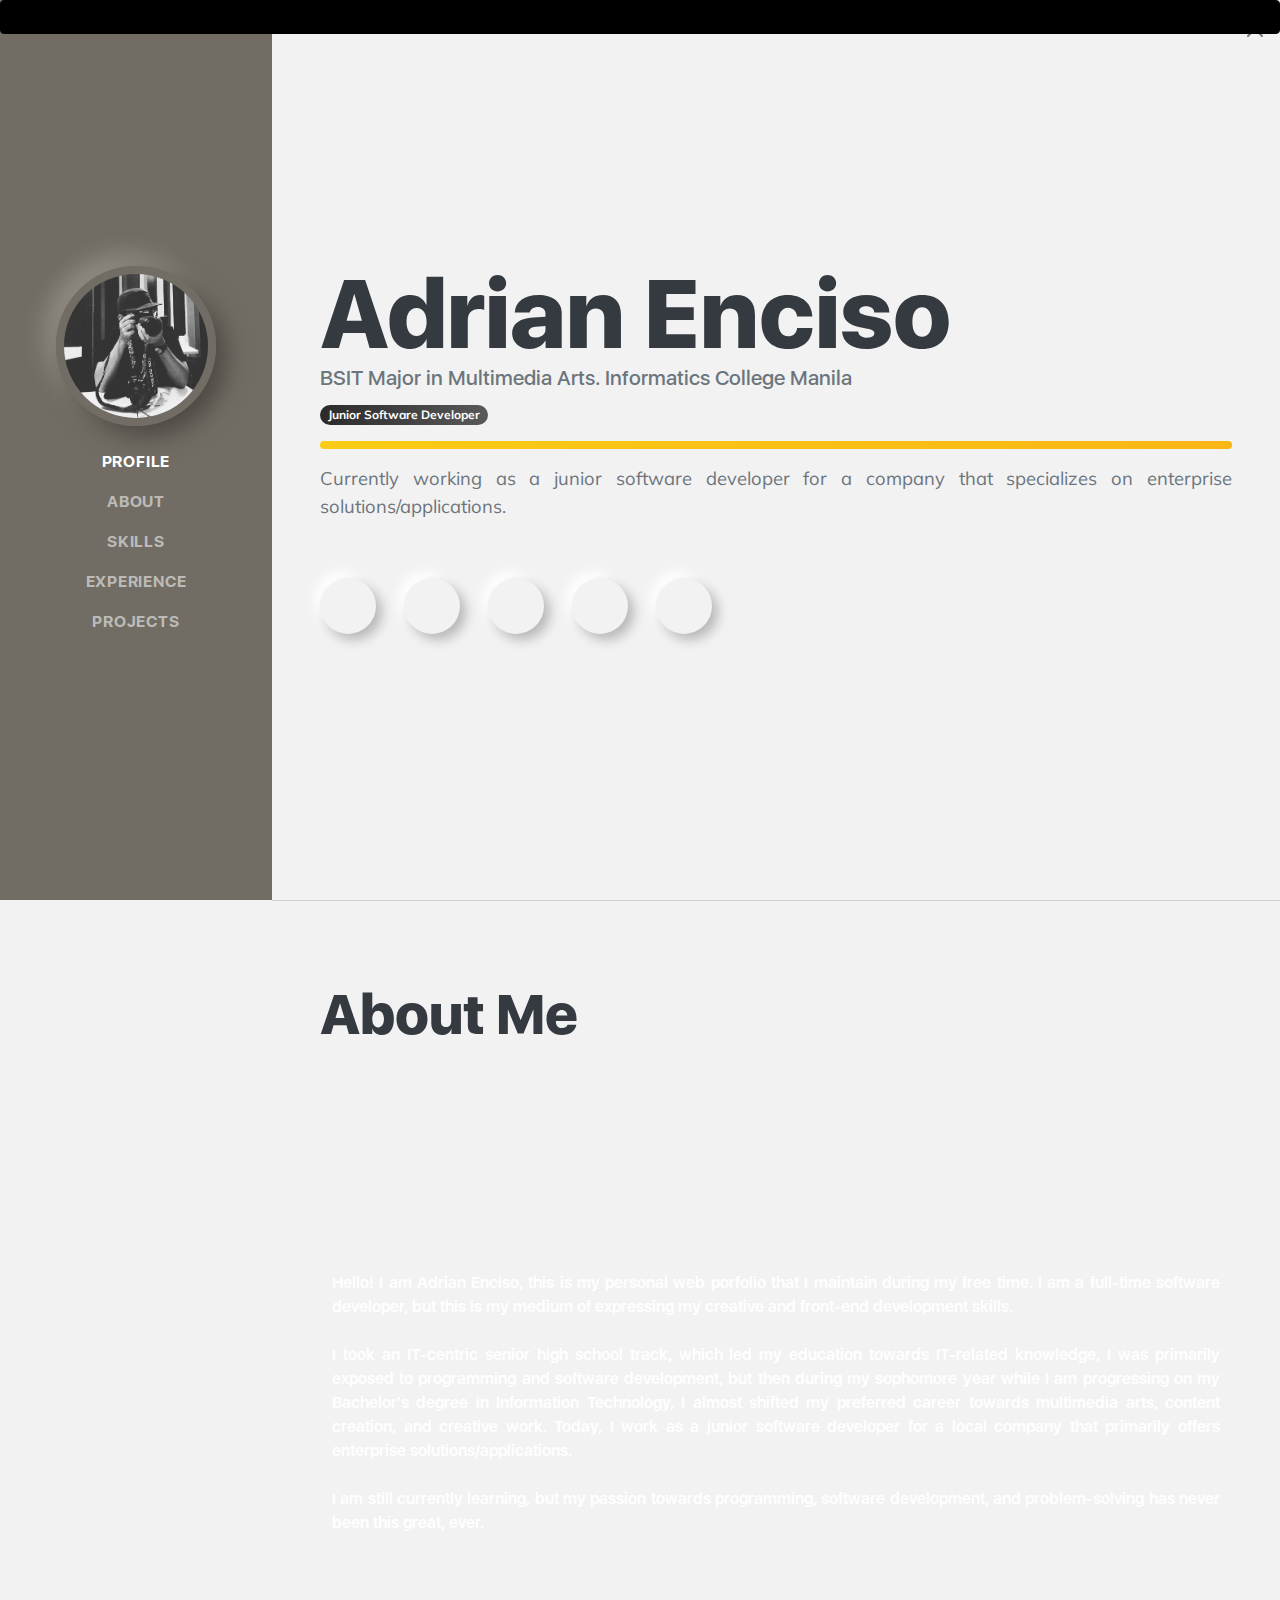
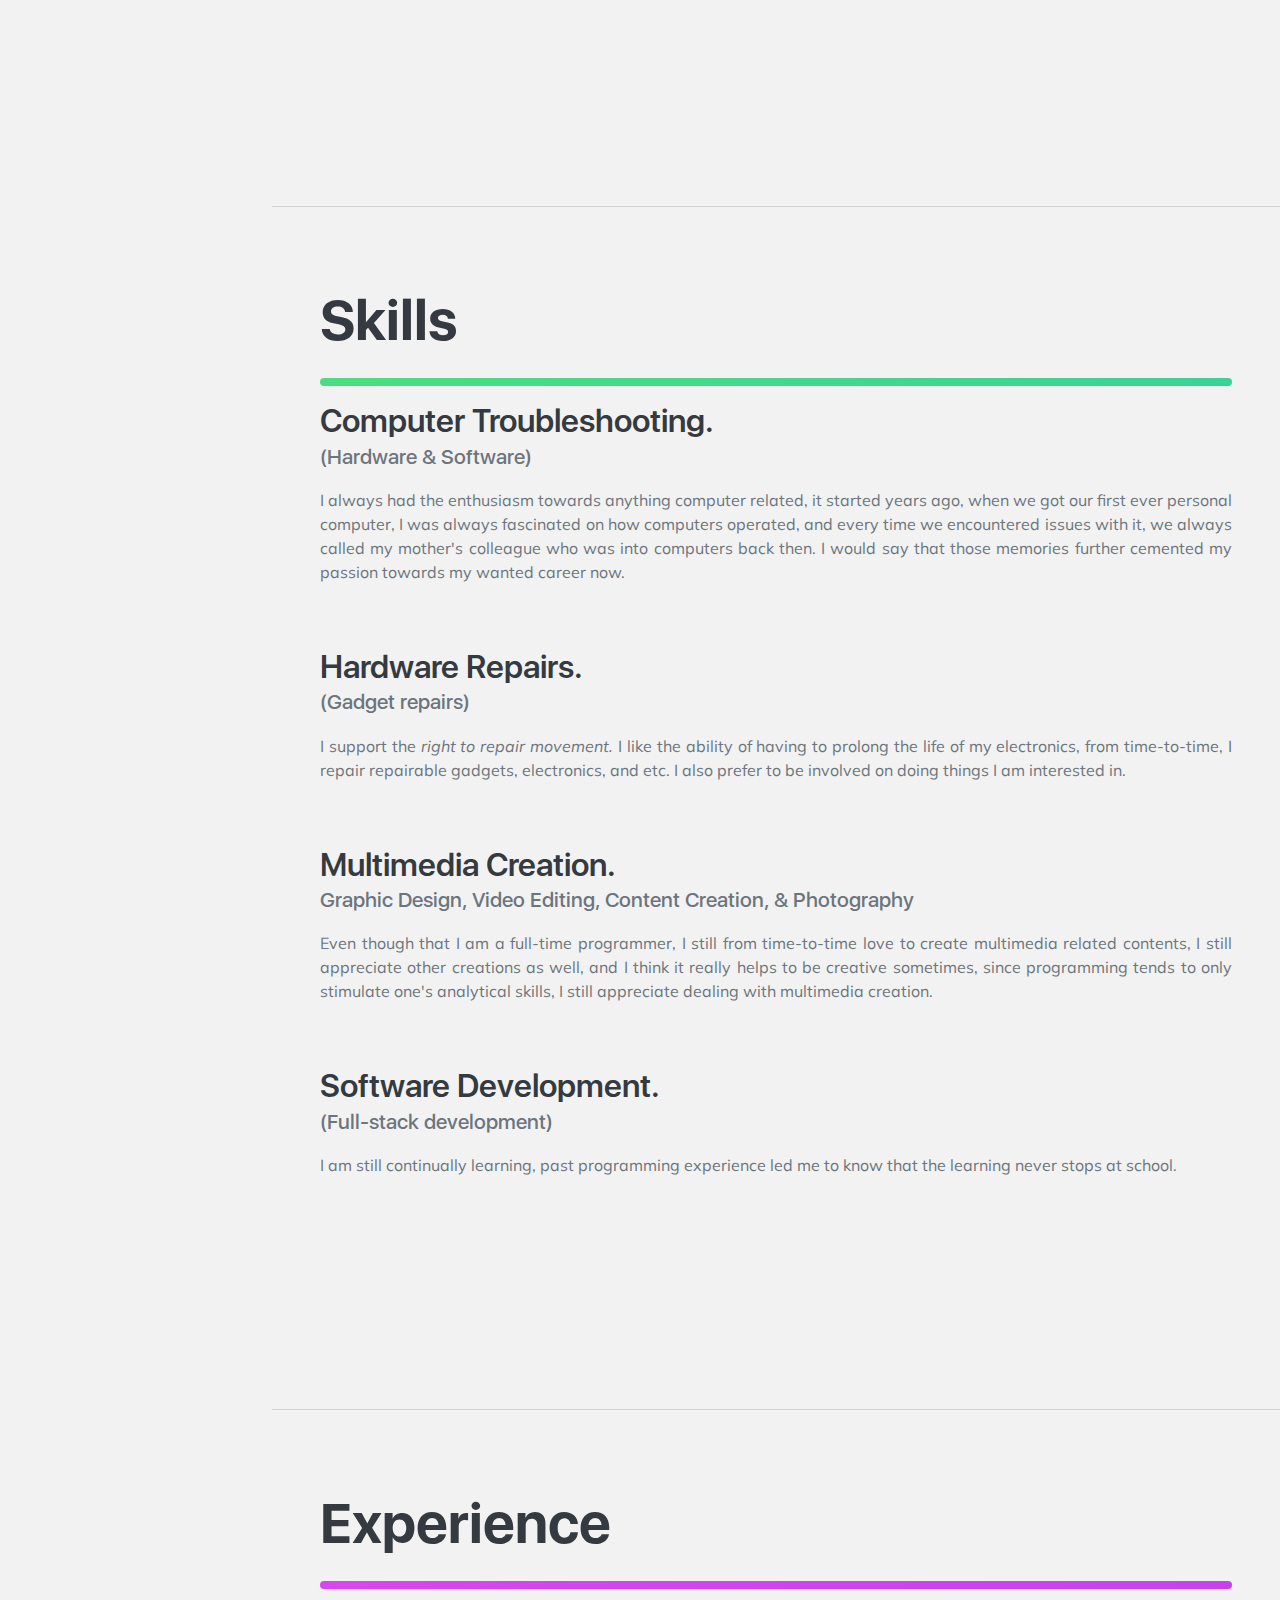
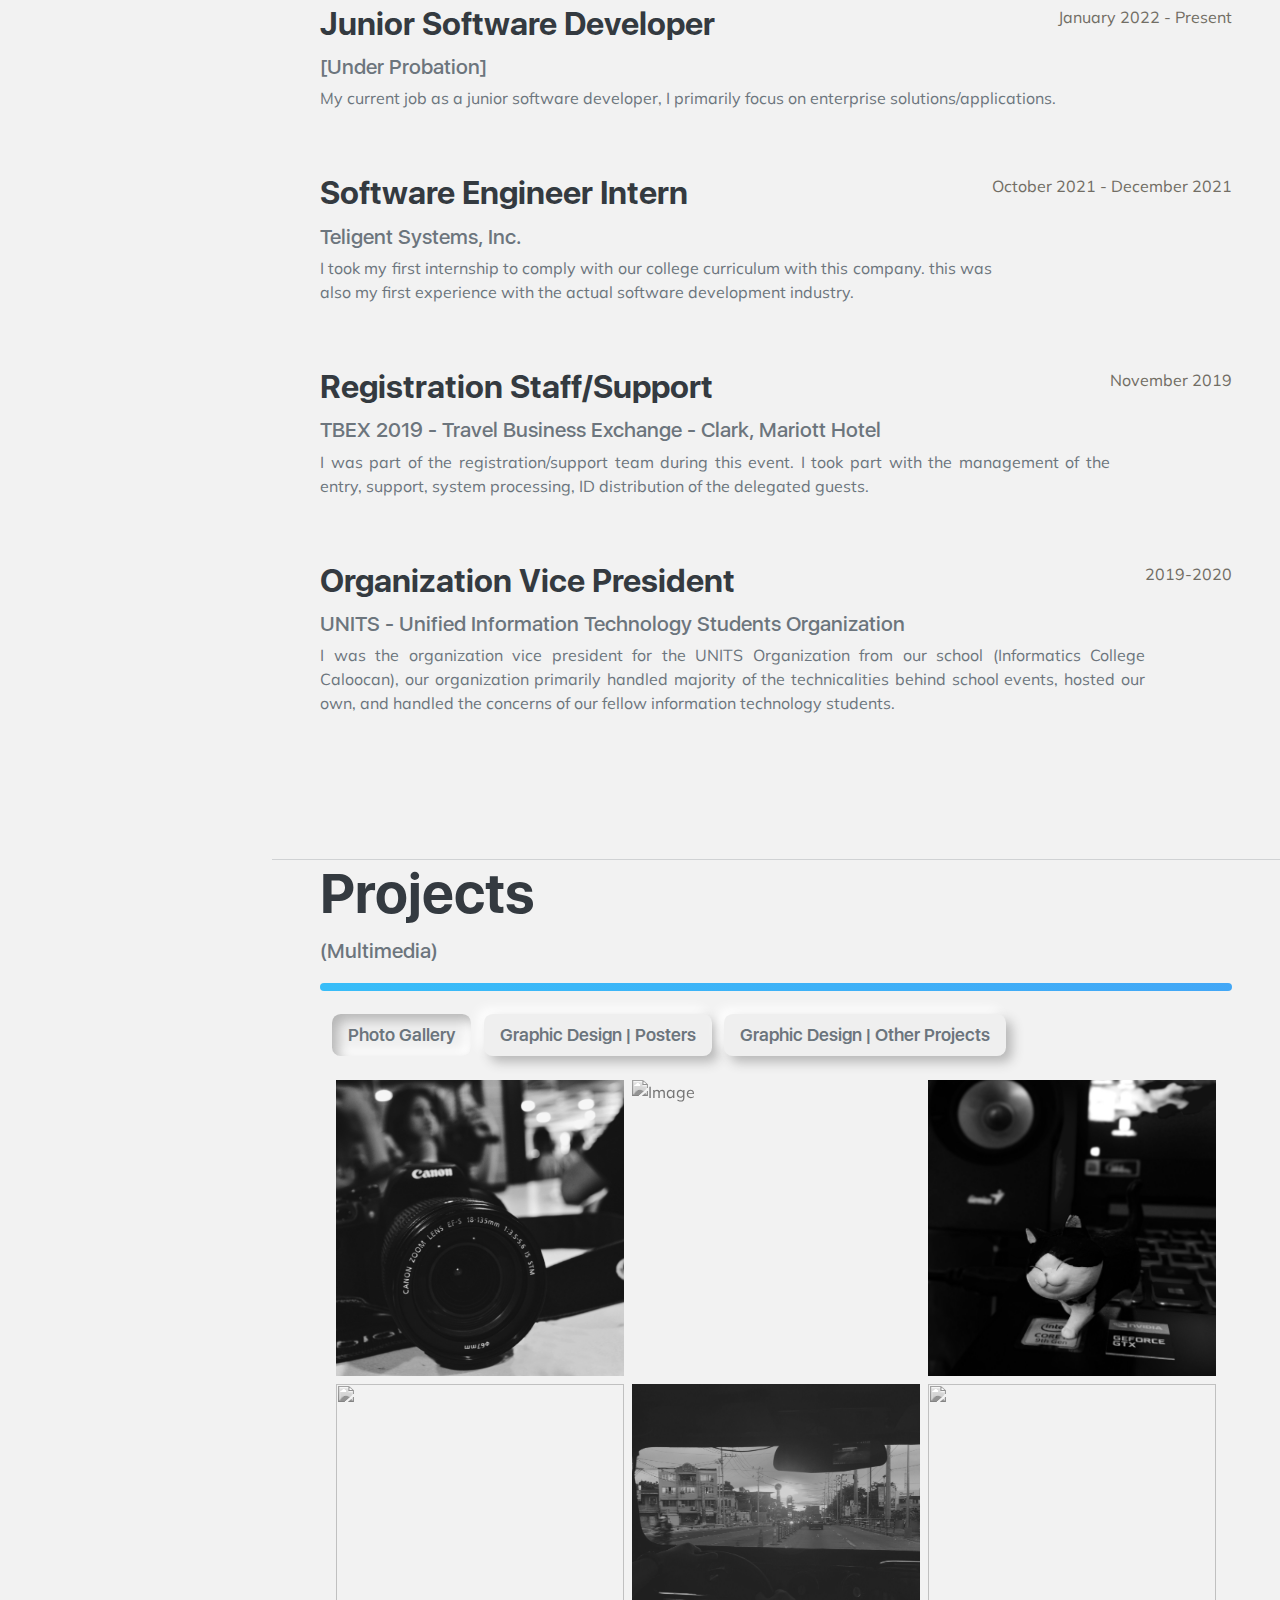
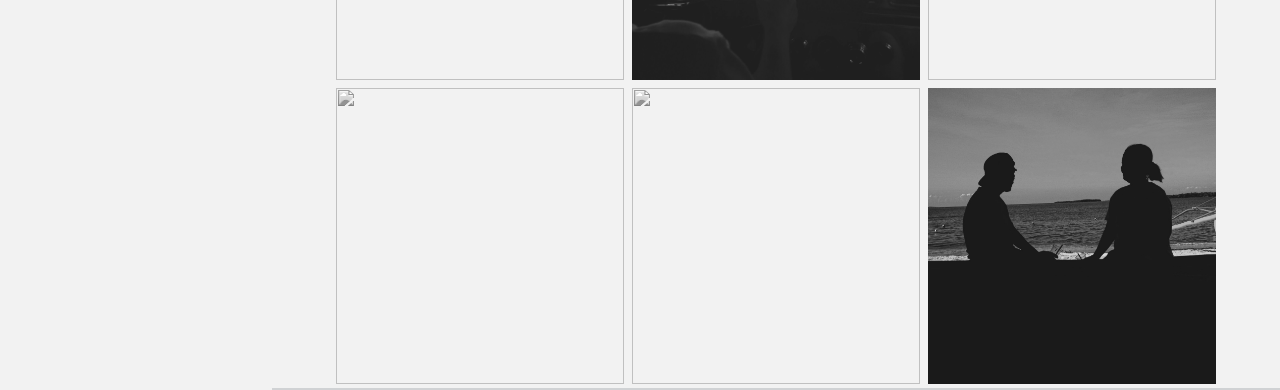
==== index.html @ 88fb60ce "updated src" ====
<!DOCTYPE html>
<html lang="en">
	<head>
		<meta charset="utf-8" />
		<meta
			name="viewport"
			content="width=device-width, initial-scale=1, shrink-to-fit=no"
		/>
		<meta name="description" content="" />
		<meta name="author" content="" />
		<title>adrn</title>
		<link rel="icon" type="image/x-icon" href="assets/img/favicon.ico" />
		<!-- Font Awesome icons (free version)-->
		<script
			src="https://use.fontawesome.com/releases/v5.15.3/js/all.js"
			crossorigin="anonymous"
		></script>
		<!-- Google fonts-->
		<link
			href="https://fonts.googleapis.com/css?family=Saira+Extra+Condensed:500,700"
			rel="stylesheet"
			type="text/css"
		/>
		<link
			href="https://fonts.googleapis.com/css?family=Muli:400,400i,800,800i"
			rel="stylesheet"
			type="text/css"
		/>
		<!-- Core theme CSS (includes Bootstrap)-->
		<link href="css/styles.css" rel="stylesheet" />
	</head>
	<body id="page-top">
		<div class="toplayer bg-red w-100">
			<div
				id="alert-initial"
				class="alert alert-dark alert-dismissible fade show mb-3"
				role="alert"
			>
				<span id="alertContent"></span>
				<button
					id="closeAlert"
					type="button"
					class="btn-close"
					data-bs-dismiss="alert"
					aria-label="Close"
				></button>
			</div>
		</div>
		<!-- Navigation-->
		<nav
			class="navbar navbar-expand-lg navbar-dark bg-mn-gray fixed-top"
			id="sideNav"
		>
			<a class="navbar-brand js-scroll-trigger" href="#page-top">
				<span class="d-block d-lg-none">Adrian Enciso</span>
				<span class="d-none d-lg-block"
					><img
						class="shadow-soft img-profile rounded-circle mx-auto mb-2"
						src="assets/img/profile.png"
						alt="..."
				/></span>
			</a>
			<button
				class="navbar-toggler"
				type="button"
				data-bs-toggle="collapse"
				data-bs-target="#navbarResponsive"
				aria-controls="navbarResponsive"
				aria-expanded="false"
				aria-label="Toggle navigation"
			>
				<span class="navbar-toggler-icon"></span>
			</button>
			<div class="collapse navbar-collapse" id="navbarResponsive">
				<ul class="navbar-nav">
					<li class="nav-item">
						<a class="nav-link js-scroll-trigger" href="#main">Profile</a>
					</li>
					<li class="nav-item">
						<a class="nav-link js-scroll-trigger" href="#about">About</a>
					</li>
					<li class="nav-item">
						<a class="nav-link js-scroll-trigger" href="#skills">Skills</a>
					</li>
					<li class="nav-item">
						<a class="nav-link js-scroll-trigger" href="#experience">Experience</a>
					</li>
					<li class="nav-item">
						<a class="nav-link js-scroll-trigger" href="#works1">Projects</a>
					</li>
					<!-- WIP -->
					<!-- <li class="nav-item"><a class="nav-link js-scroll-trigger" href="#skills">Experience</a></li> -->
					<!-- <li class="nav-item"><a class="nav-link js-scroll-trigger" href="#awards">Awards</a></li> -->
				</ul>
			</div>
		</nav>
		<!-- Page Content-->
		<div class="container-fluid p-0 bg-broken-white">
			<!-- About-->
			<section class="resume-section" id="main">
				<div class="resume-section-content">
					<h1 class="mb-0 heading-name">Adrian Enciso</h1>

					<div class="subheading mb-2 gradient-animate">
						BSIT Major in Multimedia Arts. Informatics College Manila
					</div>
					<span class="badge rounded-pill bl-gr"> Junior Software Developer </span>
					<hr class="rounded bar yl-or gradient-animate" />
					<p class="lead mb-5">
						Currently working as a junior software developer for a company that
						specializes on enterprise solutions/applications.
						<br />
					</p>
					<div class="social-icons">
						<a
							class="social-icon soft-neu-circle-out"
							href="https://www.instagram.com/adriaaanncso/"
							target="_blank"
							><i class="fab fa-instagram heading-black" target="_blank"></i
						></a>
						<a
							class="social-icon soft-neu-circle-out"
							href="https://www.facebook.com/profile.php?id=100001670550607"
							target="_blank"
							><i class="fab fa-facebook-f heading-black"></i
						></a>
						<a
							class="social-icon soft-neu-circle-out"
							href="https://twitter.com/adriannnc2_"
							target="_blank"
							><i class="fab fa-twitter heading-black"></i
						></a>
						<a
							class="social-icon soft-neu-circle-out"
							href="https://www.linkedin.com/in/adrian-enciso-804a5421b/"
							target="_blank"
							><i class="fab fa-linkedin heading-black"></i
						></a>
						<a
							class="social-icon soft-neu-circle-out"
							href="mailto:aadrian11eenciso@gmail.com"
							><i class="fas fa-envelope heading-black"></i
						></a>
					</div>
				</div>
			</section>
			<hr class="m-0" />
			<section class="resume-section-full" id="about">
				<div class="resume-section-content w-100">
					<h2 class="mb-0 heading-name full-offset">About Me</h2>
					<p class="lead mb-5 full-offset"></p>
					<div class="parallax row align-items-center">
						<div class="prx-content col">
							<p class="prx-text px-5">
								Hello! I am Adrian Enciso, this is my personal web porfolio that I
								maintain during my free time. I am a full-time software developer, but
								this is my medium of expressing my creative and front-end development
								skills.
								<br />
								<br />
								I took an IT-centric senior high school track, which led my education
								towards IT-related knowledge, I was primarily exposed to programming and
								software development, but then during my sophomore year while I am
								progressing on my Bachelor's degree in Information Technology, I almost
								shifted my preferred career towards multimedia arts, content creation,
								and creative work. Today, I work as a junior software developer for a
								local company that primarily offers enterprise solutions/applications.
								<br />
								<br />
								I am still currently learning, but my passion towards programming,
								software development, and problem-solving has never been this great,
								ever.
							</p>
						</div>
					</div>
				</div>
			</section>
			<hr class="m-0" />
			<!-- Experience-->
			<section class="resume-section" id="skills">
				<div class="resume-section-content">
					<h2 class="mb-4 heading-title">Skills</h2>
					<hr class="bar rounded gr-cy gradient-animate" />

					<div class="d-flex flex-column flex-md-row justify-content-between mb-5">
						<div class="flex-grow-1">
							<h3 class="mb-0 heading-sub-title">Computer Troubleshooting.</h3>
							<div class="subheading mb-3">(Hardware & Software)</div>
							<p>
								I always had the enthusiasm towards anything computer related, it
								started
								<span
									id="dynamicYear"
									class="fw-bold"
									data-bs-toggle="tooltip"
									data-bs-placement="top"
									title="This changes every year dynamically!"
								></span>
								years ago, when we got our first ever personal computer, I was always
								fascinated on how computers operated, and every time we encountered
								issues with it, we always called my mother's colleague who was into
								computers back then. I would say that those memories further cemented my
								passion towards my wanted career now.
								<!-- Ever since we got our first personal computer almost 16 years ago, I
								have developed my enthusiasm towards anything that relates to computers,
								whenever our personal computer had issues, I remember being amazed to
								the guy that always fixed our computer, I would say that those memories
								further cemented my passion towards my wanted career now, I also
								remembered being thrilled to our computer literacy subject when I was in
								elementary. -->
							</p>
						</div>
					</div>

					<div class="d-flex flex-column flex-md-row justify-content-between mb-5">
						<div class="flex-grow-1">
							<h3 class="mb-0 heading-sub-title">Hardware Repairs.</h3>
							<div class="subheading mb-3">(Gadget repairs)</div>
							<p>
								I support the <i>right to repair movement.</i> I like the ability of
								having to prolong the life of my electronics, from time-to-time, I
								repair repairable gadgets, electronics, and etc. I also prefer to be
								involved on doing things I am interested in.
							</p>
						</div>
					</div>

					<div class="d-flex flex-column flex-md-row justify-content-between mb-5">
						<div class="flex-grow-1">
							<h3 class="mb-0 heading-sub-title">Multimedia Creation.</h3>
							<div class="subheading mb-3">
								Graphic Design, Video Editing, Content Creation, & Photography
							</div>
							<p>
								Even though that I am a full-time programmer, I still from time-to-time
								love to create multimedia related contents, I still appreciate other
								creations as well, and I think it really helps to be creative sometimes,
								since programming tends to only stimulate one's analytical skills, I
								still appreciate dealing with multimedia creation.
								<!-- I would say that aside my interest towards computer troubleshooting, I
								personally also enjoy multimedia and anything that has to do with it,
								whether it be creation, consumption, or appreciation, when it comes to
								graphic design, I started learning it back when I was in 8th Grade, I
								was part of a journalism group that competed against other schools
								around our district, I enjoyed experimenting with the tools that we had
								before, and was amazed on what you could do with such tools. Looking
								into the current state of my graphic design interest, I would not say
								that I’m professional at it, but I am confident enough that I can do a
								great creation when needed. I also enjoy video editing, videography, and
								photography, when given the chance and equipment to do so. -->
							</p>
						</div>
					</div>
					<div class="d-flex flex-column flex-md-row justify-content-between mb-5">
						<div class="flex-grow-1">
							<h3 class="mb-0 heading-sub-title">Software Development.</h3>
							<div class="subheading mb-3">(Full-stack development)</div>
							<p>
								I am still continually learning, past programming experience led me to
								know that the learning never stops at school.
								<!-- Even though my course major is related to multimedia arts, a great
								portion of our curriculum contained software development, when I started
								senior high school, I took an Information Communication Technology (ICT)
								track, during the duration of my senior high school I was taught the
								basic fundamentals of programming, we were taught with Java as our first
								language to be in line with the basics of OOP (Object Oriented
								Programming), I was also exposed to early SQL DBMS fundamentals that
								time, and I remember my first major program that I have written all by
								myself, is a simple school enrollment system that releases a simple
								registration form to be printed, I won’t lie but I forgot how to use
								Java and its swing UI today, but it was a nice educational experience on
								my end. For the 2nd, and last year of my senior high school, my final
								project for that academic year is an RFID-based attendance logging
								system that we never deployed, I remember it using C++, and a borrowed
								reader from our instructor, that project taught me more about database
								management systems and the structured query language, but then again,
								the program logic is not complicated for our young minds back then.
								<br /><br />

								After graduating senior high school, this is when my course majoring
								started to be towards multimedia, during my freshman year in college,
								I’ve become familiar with the more detailed processes when it comes to
								software development, during this year, we were taught the fundamentals
								of SDLC, more DBMS, which led to RDBMS, though most of which are just
								introductory courses because our major projects that time was more into
								graphic designs and photography.
								<br /><br />

								Going into my sophomore year (2nd Year), our courses became entangled, a
								great portion of the course curriculum is sided towards multimedia, yet
								we had our first ‘baby’ capstone project that time, leaving me both with
								multimedia projects and development projects. Our final capstone project
								for my 2nd year, is a web-based tire inventory and management system
								written in PHP which I also took the full-stack role for an external
								client, which unfortunately, we haven’t deployed due to the initial
								spike of nCoV (now Covid-19) on our country which caused the initial
								lockdowns, we have submitted it for them to use, but there was no proper
								turnover whatsoever.
								<br /><br />
								For my final senior year (3rd Year), we were reintroduced to software
								engineering fundaments, as well as information assurance and security,
								our final capstone project which not surprisingly, I become as the team
								full stack programmer(again), is a complete web-based clinic appointment
								handling and clinic management for a small-scale clinic (JS, PHP), it is
								still undergoing tests, but is both approved by our thesis adviser,
								course facilitator, and the clinic owner. -->
							</p>
							<!-- sets -->
							<ul class="list-inline dev-icons">
								<li
									class="list-inline-item"
									data-bs-toggle="tooltip"
									data-bs-placement="bottom"
									title="Windows application/server development (C#)"
								>
									<i class="fab fa-windows"></i>
								</li>

								<li
									class="list-inline-item"
									class="list-inline-item"
									data-bs-toggle="tooltip"
									data-bs-placement="bottom"
									title="HTML5"
								>
									<i class="fab fa-html5"></i>
								</li>
								<li
									class="list-inline-item"
									class="list-inline-item"
									data-bs-toggle="tooltip"
									data-bs-placement="bottom"
									title="CSS"
								>
									<i class="fab fa-css3-alt"></i>
								</li>
								<li
									class="list-inline-item"
									class="list-inline-item"
									data-bs-toggle="tooltip"
									data-bs-placement="bottom"
									title="Javascript"
								>
									<i class="fab fa-js-square"></i>
								</li>
								<li
									class="list-inline-item"
									class="list-inline-item"
									data-bs-toggle="tooltip"
									data-bs-placement="bottom"
									title="PHP"
								>
									<i class="fab fa-php"></i>
								</li>
								<li
									class="list-inline-item"
									class="list-inline-item"
									data-bs-toggle="tooltip"
									data-bs-placement="bottom"
									title="SQL - RDBMS"
								>
									<i class="fas fa-database"></i>
								</li>

								<!-- <li class="list-inline-item"><i class="fab fa-angular"></i></li>
								<li class="list-inline-item"><i class="fab fa-react"></i></li>
								<li class="list-inline-item"><i class="fab fa-node-js"></i></li> -->
							</ul>
						</div>
					</div>
				</div>
			</section>
			<hr class="m-0" />
			<!-- Interests-->
			<section class="resume-section" id="experience">
				<div class="resume-section-content">
					<h2 class="mb-4 heading-title">Experience</h2>
					<hr class="bar rounded fs-pr gradient-animate" />

					<div class="d-flex flex-column flex-md-row justify-content-between mb-5">
						<div class="flex-grow-1">
							<h3 class="mb-2">Junior Software Developer</h3>
							<div class="subheading mb-1">[Under Probation]</div>
							<p>
								My current job as a junior software developer, I primarily focus on
								enterprise solutions/applications.
							</p>
						</div>
						<div class="flex-shrink-0">
							<span class="text-mn-gray">January 2022 - Present</span>
						</div>
					</div>

					<div class="d-flex flex-column flex-md-row justify-content-between mb-5">
						<div class="flex-grow-1">
							<h3 class="mb-2">Software Engineer Intern</h3>
							<div class="subheading mb-1">Teligent Systems, Inc.</div>
							<p>
								I took my first internship to comply with our college curriculum with
								this company. this was also my first experience with the actual software
								development industry.
							</p>
						</div>
						<div class="flex-shrink-0">
							<span class="text-mn-gray">October 2021 - December 2021</span>
						</div>
					</div>

					<div class="d-flex flex-column flex-md-row justify-content-between mb-5">
						<div class="flex-grow-1">
							<h3 class="mb-2">Registration Staff/Support</h3>
							<div class="subheading mb-1">
								TBEX 2019 - Travel Business Exchange - Clark, Mariott Hotel
							</div>
							<p>
								I was part of the registration/support team during this event. I took
								part with the management of the entry, support, system processing, ID
								distribution of the delegated guests.
							</p>
						</div>
						<div class="flex-shrink-0">
							<span class="text-mn-gray">November 2019</span>
						</div>
					</div>

					<div class="d-flex flex-column flex-md-row justify-content-between mb-5">
						<div class="flex-grow-1">
							<h3 class="mb-2">Organization Vice President</h3>
							<div class="subheading mb-1">
								UNITS - Unified Information Technology Students Organization
							</div>
							<p>
								I was the organization vice president for the UNITS Organization from
								our school (Informatics College Caloocan), our organization primarily
								handled majority of the technicalities behind school events, hosted our
								own, and handled the concerns of our fellow information technology
								students.
							</p>
						</div>
						<div class="flex-shrink-0">
							<span class="text-mn-gray">2019-2020</span>
						</div>
					</div>
				</div>
			</section>
			<!-- BACKUP
			
			<section class="resume-section" id="interests">
				<div class="resume-section-content">
					<h2 class="mb-4 heading-title">My Interests</h2>
					<hr class="bar rounded fs-pr gradient-animate" />
					<p class="mb-0 lead">
						During my free time, I tend to enjoy just thinking silently, other than
						that, I also have other hobbies, I tend to like to tinker with things when
						something is broken, I learned soldering at a young age, and I honestly
						think that it allowed me to further try out more things other than just
						sitting in front of a computer, I also play the ukulele, I’d admit that
						I’m not that good with it, but I found it relaxing and enjoyable when I
						play it.
						<br /><br />
						I play video games from time to time during my spare time, I’m also
						interested on the mechanical keyboards hobby I currently have 2 customized
						mechanical keyboards in my collection, but I think I’d have more the more
						I get into the hobby, I also spend a lot of time improving my typing WPM
						(words per minute) and consistency because I think it is a great asset to
						possess when dealing with software development, but most of the time I
						just think about a lot of things and sit quietly.
					</p>
				</div>
			</section>
		-->
			<hr class="m-0" />
			<!-- Creations-->
			<section class="resume-section py-0" id="works1">
				<div class="resume-section-content">
					<h2 class="mb-2 heading-title">Projects</h2>
					<div class="subheading">(Multimedia)</div>
					<hr class="bar rounded lb-id gradient-animate" />
					<div class="d-flex flex-column flex-md-row justify-content-between mb-0">
						<ul class="nav nav-neu mb-3" id="pills-tab" role="tablist">
							<li class="nav-item" role="presentation">
								<button
									class="nav-link active text-secondary"
									id="neu-button-1"
									data-bs-toggle="pill"
									data-bs-target="#tab-1"
									type="button"
									role="tab"
									aria-controls="tab-1"
									aria-selected="true"
								>
									Photo Gallery
								</button>
							</li>
							<li class="nav-item" role="presentation">
								<button
									class="nav-link text-secondary"
									id="neu-button-2"
									data-bs-toggle="pill"
									data-bs-target="#tab-2"
									type="button"
									role="tab"
									aria-controls="tab-2"
									aria-selected="false"
								>
									Graphic Design | Posters
								</button>
							</li>
							<li class="nav-item" role="presentation">
								<button
									class="nav-link text-secondary"
									id="neu-button-3"
									data-bs-toggle="pill"
									data-bs-target="#tab-3"
									type="button"
									role="tab"
									aria-controls="tab-3"
									aria-selected="false"
								>
									Graphic Design | Other Projects
								</button>
							</li>
							<!--                             <li class="nav-item" role="presentation">
                              <button class="nav-link text-secondary" id="neu-button-4" data-bs-toggle="pill" data-bs-target="#tab-4" type="button" role="tab" aria-controls="tab-4" aria-selected="false">Capstone Projects</button>
                            </li> -->
						</ul>
					</div>

					<div class="flex-grow mt-1">
						<div class="tab-content" id="pills-tabContent">
							<div
								class="tab-pane show active"
								id="tab-1"
								role="tabpanel"
								aria-labelledby="pills-home-tab"
							>
								<div class="container-fluid">
									<div class="row g-0 img-gallery">
										<div class="col-lg-4 col-xl-4 col-md-4 col-xs-12">
											<div class="square hover-effect m-1">
												<img src="assets/img/photography/dsl.jpg" />
											</div>
										</div>
										<div class="col-lg-4 col-xl-4 col-md-4 col-xs-12">
											<div class="square hover-effect m-1">
												<img src="assets/img/photography/DSC_0121.JPG" alt="Image" />
											</div>
										</div>
										<div class="col-lg-4 col-xl-4 col-md-4 col-xs-12">
											<div class="square hover-effect m-1">
												<img src="assets/img/photography/meow.jpg" />
											</div>
										</div>
										<div class="col-lg-4 col-xl-4 col-md-4 col-xs-12">
											<div class="square hover-effect m-1">
												<img src="assets/img/photography/IMG_4112.JPG" />
											</div>
										</div>
										<div class="col-lg-4 col-xl-4 col-md-4 col-xs-12">
											<div class="square hover-effect m-1">
												<img src="assets/img/photography/onerdays.jpg" />
											</div>
										</div>
										<div class="col-lg-4 col-xl-4 col-md-4 col-xs-12">
											<div class="square hover-effect m-1">
												<img src="assets/img/photography/IMG_8142.JPG" />
											</div>
										</div>
										<div class="col-lg-4 col-xl-4 col-md-4 col-xs-12">
											<div class="square hover-effect m-1">
												<img src="assets/img/photography/IMG_5473.JPG" />
											</div>
										</div>
										<div class="col-lg-4 col-xl-4 col-md-4 col-xs-12">
											<div class="square hover-effect m-1">
												<img src="assets/img/photography/IMG_4213.JPG" />
											</div>
										</div>
										<div class="col-lg-4 col-xl-4 col-md-4 col-xs-12">
											<div class="square hover-effect m-1">
												<img src="assets/img/photography/qqws.jpg" />
											</div>
										</div>
									</div>
								</div>
							</div>

							<div
								class="tab-pane"
								id="tab-2"
								role="tabpanel"
								aria-labelledby="pills-profile-tab"
							>
								<div class="">
									<h4>Poster Projects</h4>
									<div class="container-y">
										<div class="row flex-row flex-nowrap g-0">
											<div class="col">
												<div class="card-p m-1 hover-effect-overlay">
													<img src="assets/img/graphics/pst1.jpg" />
													<div class="overlay">
														<h4 class="text-white text">Ex, Why Zee?</h4>
														<p class="text-white m-1">
															This is a poster project of mine using pre-existing characters
															and making a fictional movie or show, this is sort of themed like
															those cliche romantic chick flicks
														</p>
													</div>
												</div>
											</div>
											<div class="col">
												<div class="card-p m-1 hover-effect-overlay">
													<img src="assets/img/graphics/pst2.jpg" />
													<div class="overlay">
														<h4 class="text-white text">Ibig Sabihin ng Ibig</h4>
														<p class="text-white m-1">
															This is also a poster project of mine, it's some kind of a
															romantic film concept as well Fun fact: these people on the
															silhouette are my parents.
														</p>
													</div>
												</div>
											</div>
											<div class="col">
												<div class="card-p m-1 hover-effect-overlay">
													<img src="assets/img/graphics/pst3.jpg" />
													<div class="overlay">
														<h4 class="text-white text">South Korea travel ad</h4>
														<p class="text-white m-1">
															This is a travel agency ad, 1 out 3 this is project for our print
															media course.
														</p>
													</div>
												</div>
											</div>
											<div class="col">
												<div class="card-p m-1 hover-effect-overlay">
													<img src="assets/img/graphics/pst4.jpg" />
													<div class="overlay">
														<h4 class="text-white text">Greece travel ad</h4>
														<p class="text-white m-1">
															This is a travel agency ad, 2 out 3 this is project for our print
															media course.
														</p>
													</div>
												</div>
											</div>
											<div class="col">
												<div class="card-p m-1 hover-effect-overlay">
													<img src="assets/img/graphics/pst5.jpg" />
													<div class="overlay">
														<h4 class="text-white text">Italy travel ad</h4>
														<p class="text-white m-1">
															This is a travel agency ad, 3 out 3 this is project for our print
															media course.
														</p>
													</div>
												</div>
											</div>
											<div class="col">
												<div class="card-p m-1 hover-effect-overlay">
													<img src="assets/img/graphics/pst6.jpg" />
													<div class="overlay">
														<h4 class="text-white text">The Byte</h4>
														<p class="text-white m-1">
															This is a magazine cover concept project, 1 out 5 (Tech related)
															this is project for our print media course.
														</p>
													</div>
												</div>
											</div>

											<div class="col">
												<div class="card-p m-1 hover-effect-overlay">
													<img src="assets/img/graphics/pst7.jpg" />
													<div class="overlay">
														<h4 class="text-white text">HoliDaze</h4>
														<p class="text-white m-1">
															This is a magazine cover concept project, 2 out 5 (Holiday
															related) this is project for our print media course.
														</p>
													</div>
												</div>
											</div>
											<div class="col">
												<div class="card-p m-1 hover-effect-overlay">
													<img src="assets/img/graphics/pst8.jpg" />
													<div class="overlay">
														<h4 class="text-white text">La Mon Magasin</h4>
														<p class="text-white m-1">
															This is a magazine cover concept project, 3 out 5 (Food related)
															this is project for our print media course.
														</p>
													</div>
												</div>
											</div>
											<div class="col">
												<div class="card-p m-1 hover-effect-overlay">
													<img src="assets/img/graphics/pst11.jpg" />
													<div class="overlay">
														<h4 class="text-white text">Flex</h4>
														<p class="text-white m-1">
															This is a magazine cover concept project, 4 out 5 (Fitness
															related) this is project for our print media course. (No
															Copyright Infringement Intended, educational use only)
														</p>
													</div>
												</div>
											</div>
											<div class="col">
												<div class="card-p m-1 hover-effect-overlay">
													<img src="assets/img/graphics/pst12.jpg" />
													<div class="overlay">
														<h4 class="text-white text">FHM (the scary kind)</h4>
														<p class="text-white m-1">
															This is a magazine cover concept project, 5 out 5 (Horror
															related) this is project for our print media course.
														</p>
													</div>
												</div>
											</div>
											<div class="col">
												<div class="card-p m-1 hover-effect-overlay">
													<img src="assets/img/graphics/pst9.jpg" />
													<div class="overlay">
														<h4 class="text-white text">Covid Safety Awareness</h4>
														<p class="text-white m-1">
															This is an ad for safety at the same time in line with the given
															company(books, literature-related), 1 out 5 (Tech related) this
															is project for our print media course.
														</p>
													</div>
												</div>
											</div>
											<div class="col">
												<div class="card-p m-1 hover-effect-overlay">
													<img src="assets/img/graphics/pst10.jpg" />
													<div class="overlay">
														<h4 class="text-white text">Concept Poster Ad for Brand X</h4>
														<p class="text-white m-1">
															This is a concept ad related with the given company, this is
															project for our print media course. (No Copyright Infringement
															Intended, for Educational use only)
														</p>
													</div>
												</div>
											</div>
										</div>
									</div>
								</div>
							</div>
							<div
								class="tab-pane"
								id="tab-3"
								role="tabpanel"
								aria-labelledby="pills-s-tab"
							>
								<h4>Other Projects</h4>

								<div class="container-fluid mb-2">
									<div
										id="works_carousel"
										class="carousel slide"
										data-bs-ride="carousel"
										data-bs-interval="6000"
										data-bs-pause="hover"
									>
										<div class="carousel-indicators">
											<button
												type="button"
												data-bs-target="#works_carousel"
												data-bs-slide-to="0"
												class="active"
												aria-current="true"
												aria-label="Slide 1"
											></button>
											<button
												type="button"
												data-bs-target="#works_carousel"
												data-bs-slide-to="1"
												aria-label="Slide 2"
											></button>
											<button
												type="button"
												data-bs-target="#works_carousel"
												data-bs-slide-to="2"
												aria-label="Slide 3"
											></button>
											<button
												type="button"
												data-bs-target="#works_carousel"
												data-bs-slide-to="3"
												aria-label="Slide 4"
											></button>
											<button
												type="button"
												data-bs-target="#works_carousel"
												data-bs-slide-to="4"
												aria-label="Slide 5"
											></button>
										</div>

										<div class="carousel-inner">
											<div class="carousel-item active" data-bs-interval="4000">
												<img
													src="assets/img/graphics/unitscmp.jpg"
													class="d-block w-100"
													alt="..."
												/>
												<div class="carousel-caption d-none d-md-block">
													<p>
														A simple card style layout I made for our college organization's
														chart.
													</p>
												</div>
											</div>
											<div class="carousel-item" data-bs-interval="10000">
												<video
													id="compiled"
													class="video"
													src="assets/img/videos/testcompfast.mp4"
													loop
													muted
												></video>
												<div class="carousel-caption d-none d-md-block">
													<p>
														This is the animated version of our school organization's
														officials.
													</p>
												</div>
											</div>
											<div class="carousel-item" data-bs-interval="6000">
												<div class="figure">
													<img
														src="assets/img/graphics/cnf-after.jpg"
														class="d-block w-100 image-main"
														alt="..."
													/>
													<img
														src="assets/img/graphics/cnf-before.jpg"
														class="d-block w-100 image-hover"
														alt="..."
													/>
												</div>
												<div class="carousel-caption d-none d-md-block">
													<p>
														This is a portion of a full-page magazine project, image used is a
														royalty-free source.(Hover to see initial image)
													</p>
												</div>
											</div>
											<div class="carousel-item" data-bs-interval="6000">
												<div class="figure">
													<img
														src="assets/img/graphics/recolor-before.jpg"
														class="d-block w-100 image-main"
														alt="..."
													/>
													<img
														src="assets/img/graphics/recolor-after.jpg"
														class="d-block w-100 image-hover"
														alt="..."
													/>
												</div>
												<div class="carousel-caption d-none d-md-block">
													<p>
														This was one of my first attempts on image restoration.(Hover to
														see result)
													</p>
												</div>
											</div>
											<div class="carousel-item" data-bs-interval="6000">
												<div class="figure">
													<img
														src="assets/img/graphics/mockup1.jpg"
														class="d-block w-100 image-main"
														alt="..."
													/>
													<img
														src="assets/img/graphics/mockup2.jpg"
														class="d-block w-100 image-hover"
														alt="..."
													/>
												</div>
												<div class="carousel-caption d-none d-md-block">
													<p class="text-secondary">
														Brochure mockup for a random company project (Hover to see front
														and back) (non-official, educational purpose only).
													</p>
												</div>
											</div>
										</div>

										<button
											class="carousel-control-prev"
											type="button"
											data-bs-target="#works_carousel"
											data-bs-slide="prev"
										>
											<span class="carousel-control-prev-icon" aria-hidden="true"></span>
											<span class="visually-hidden">Previous</span>
										</button>

										<button
											class="carousel-control-next"
											type="button"
											data-bs-target="#works_carousel"
											data-bs-slide="next"
										>
											<span class="carousel-control-next-icon" aria-hidden="true"></span>
											<span class="visually-hidden">Next</span>
										</button>
									</div>
								</div>
							</div>
							<div
								class="tab-pane"
								id="tab-4"
								role="tabpanel"
								aria-labelledby="pills-contact-tab"
							>
								<div class="neu-card">test 3</div>
							</div>
						</div>
					</div>
				</div>
			</section>
			<hr class="m-0" />
			<!-- Skills-->

			<hr class="m-0" />

			<!-- Awards-->
		</div>
		<!-- Bootstrap core JS-->
		<script src="https://cdn.jsdelivr.net/npm/bootstrap@5.1.0/dist/js/bootstrap.bundle.min.js"></script>
		<!-- JS Scripts -->
		<script src="js/scripts.js"></script>
		<script src="=js/mobile-detect.min.js"></script>
	</body>
</html>
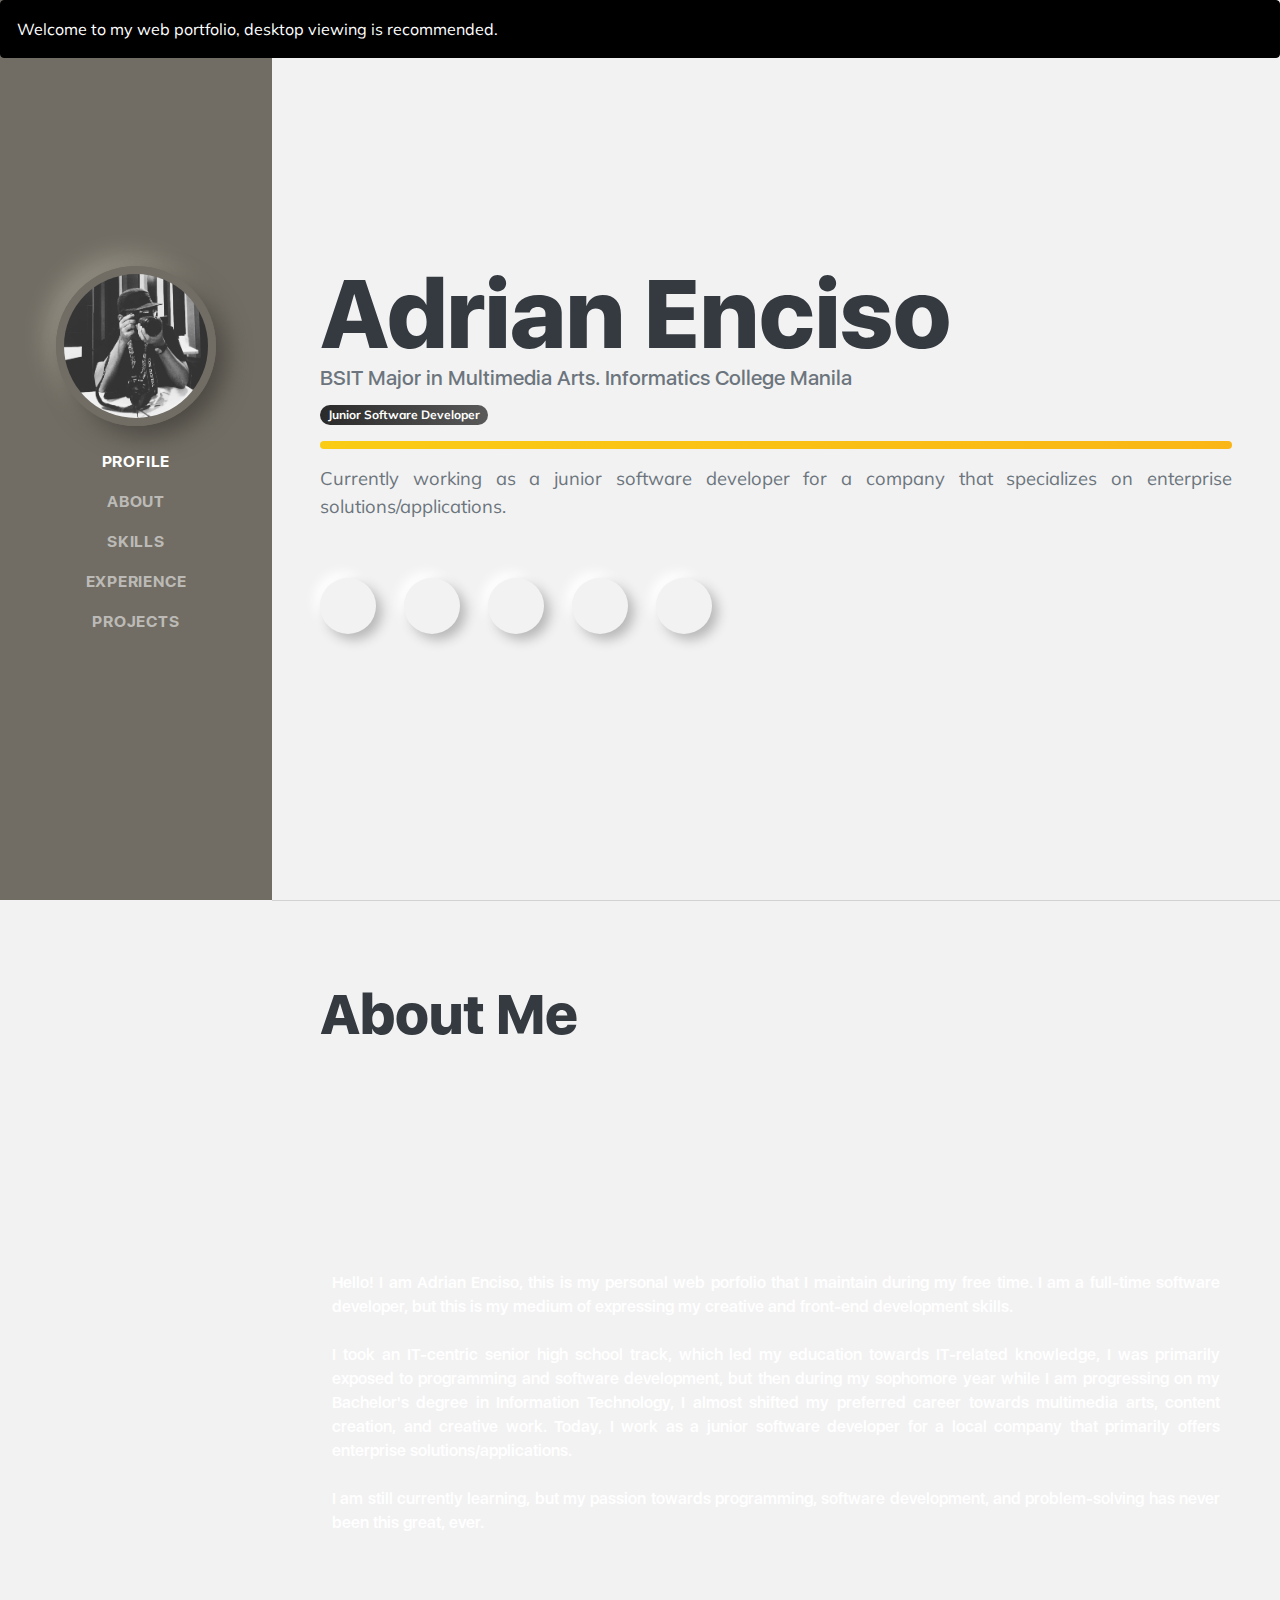
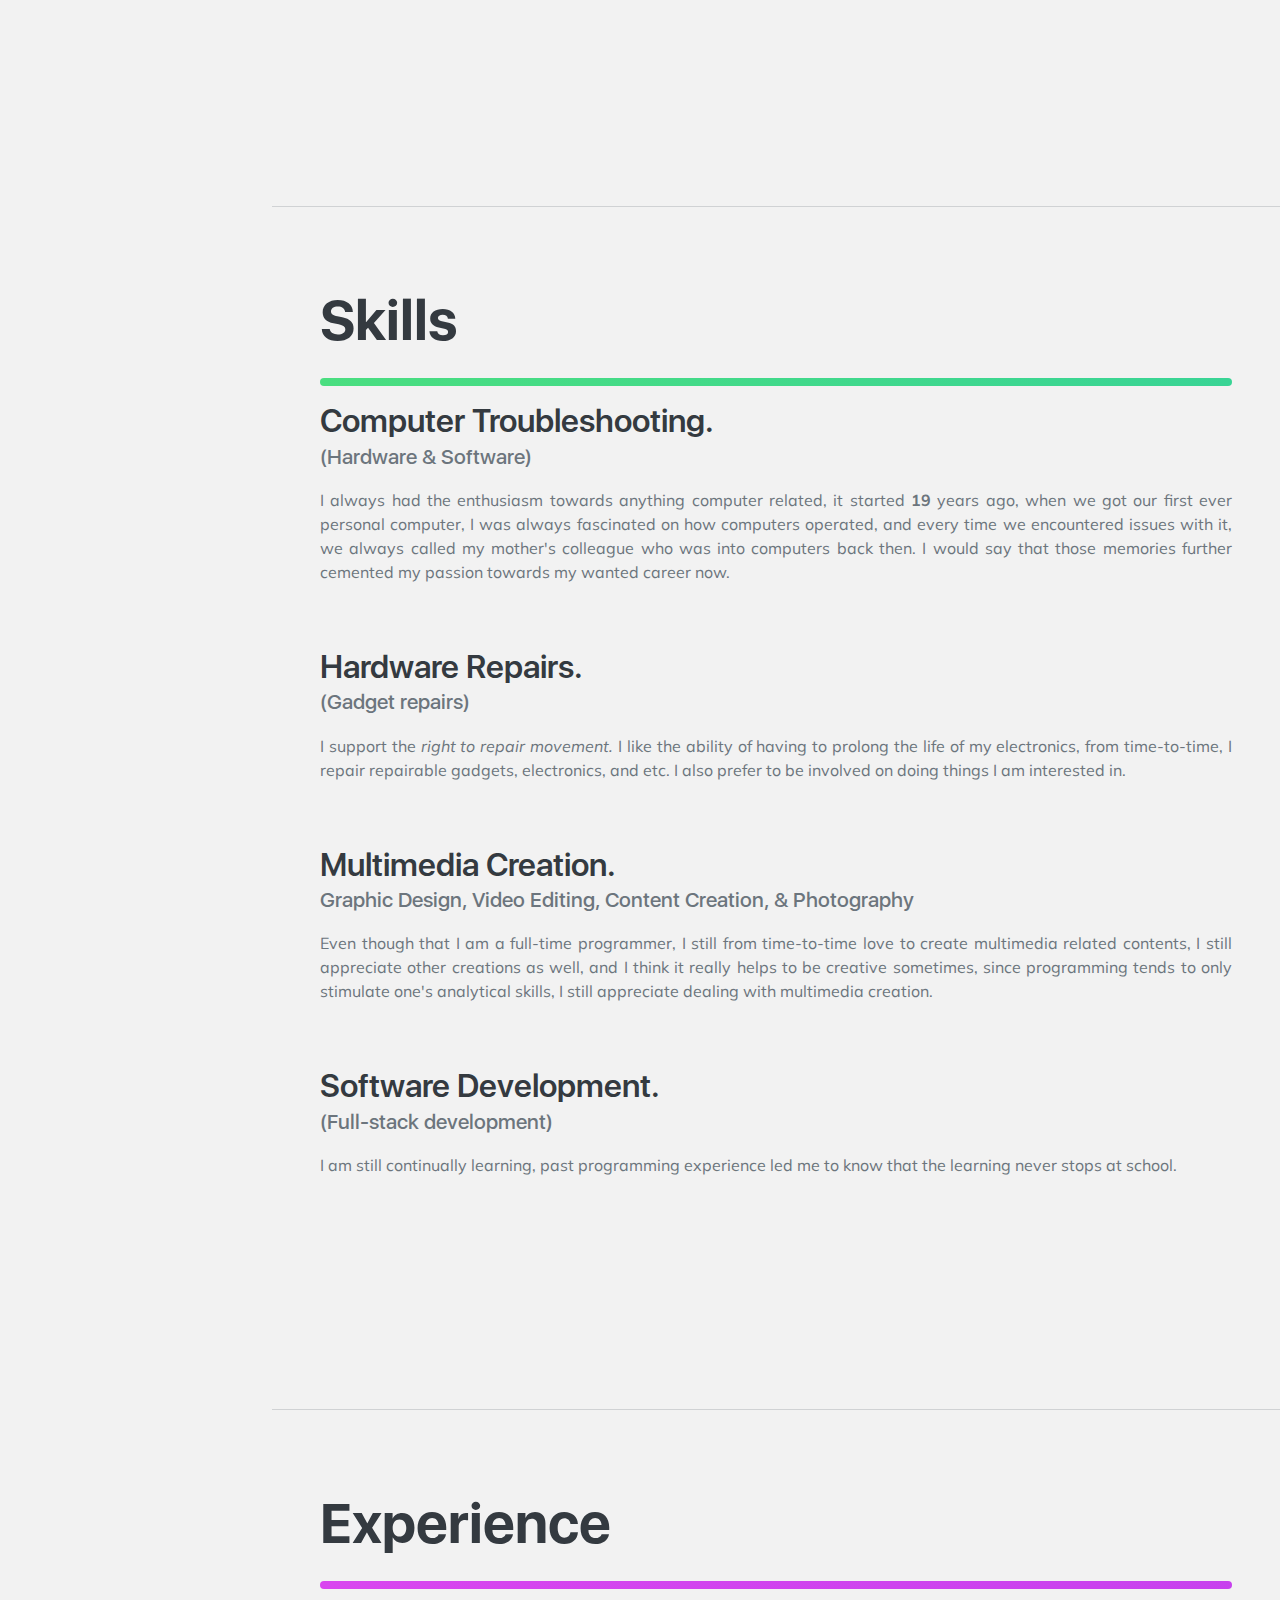
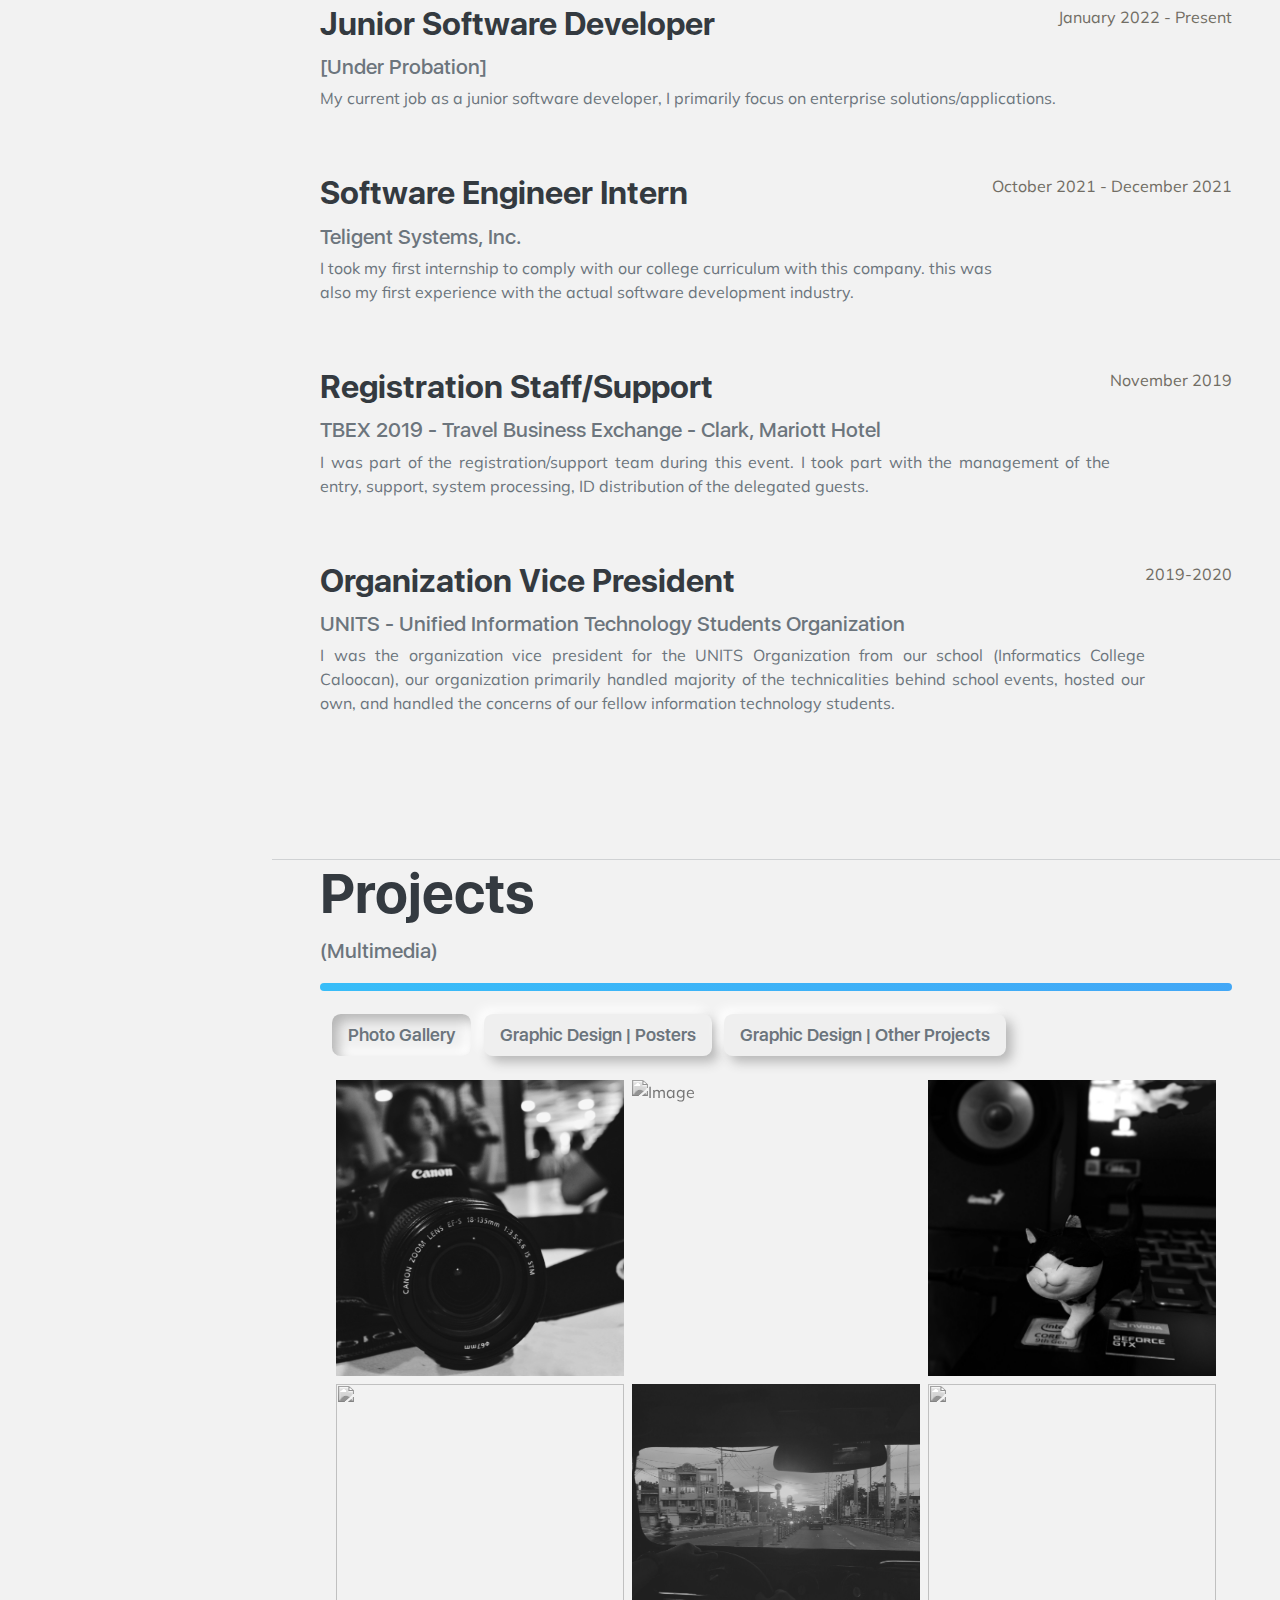
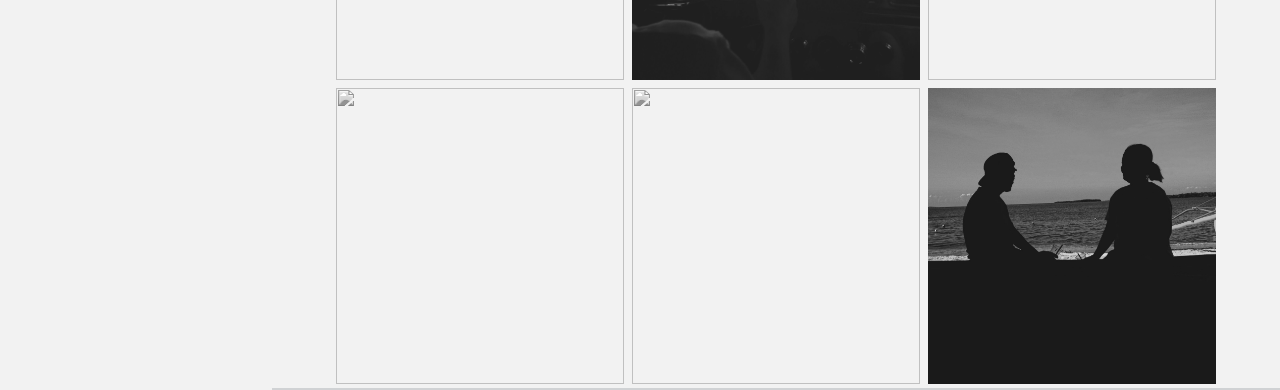
==== commit 476b1d67: "commit again" ====
--- a/index.html
+++ b/index.html
@@ -936,6 +936,6 @@
 		<script src="https://cdn.jsdelivr.net/npm/bootstrap@5.1.0/dist/js/bootstrap.bundle.min.js"></script>
 		<!-- JS Scripts -->
 		<script src="js/scripts.js"></script>
-		<script src="=js/mobile-detect.min.js"></script>
+		<script src="js/mobile-detect.min.js"></script>
 	</body>
 </html>
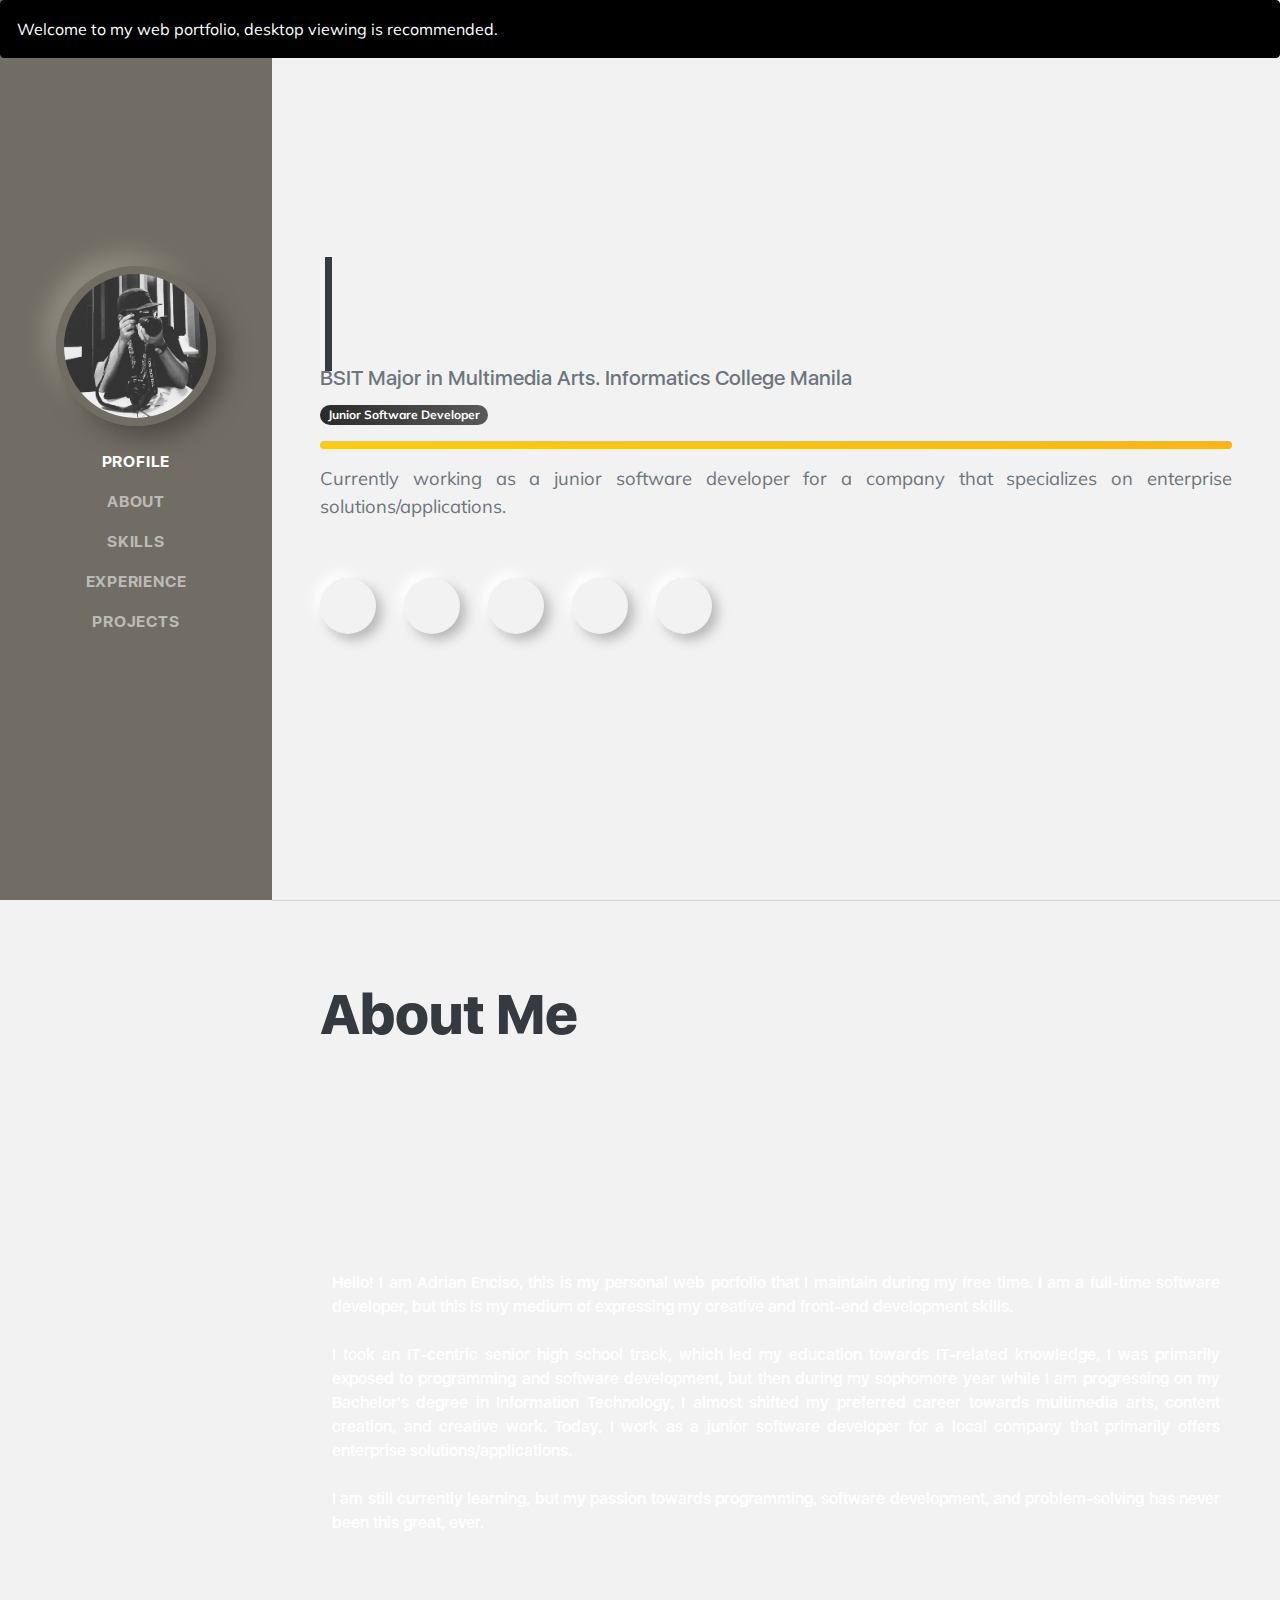
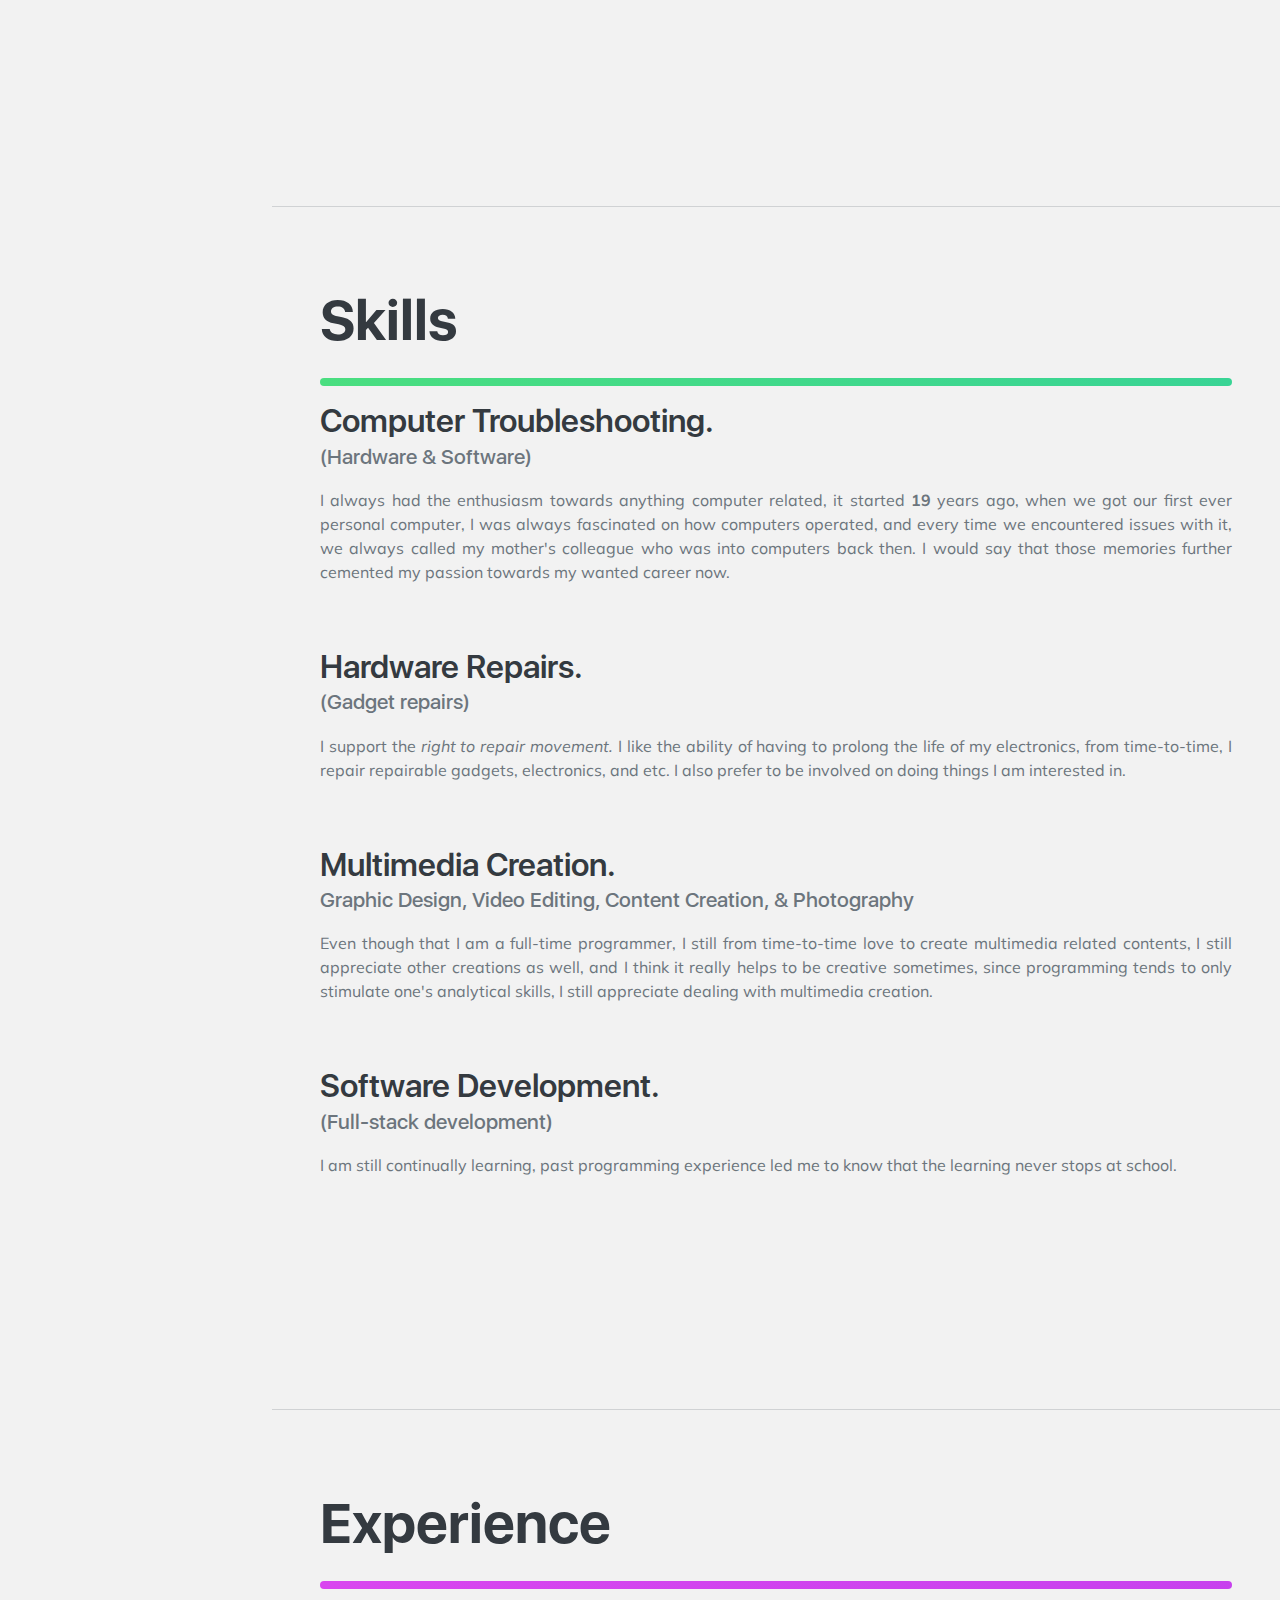
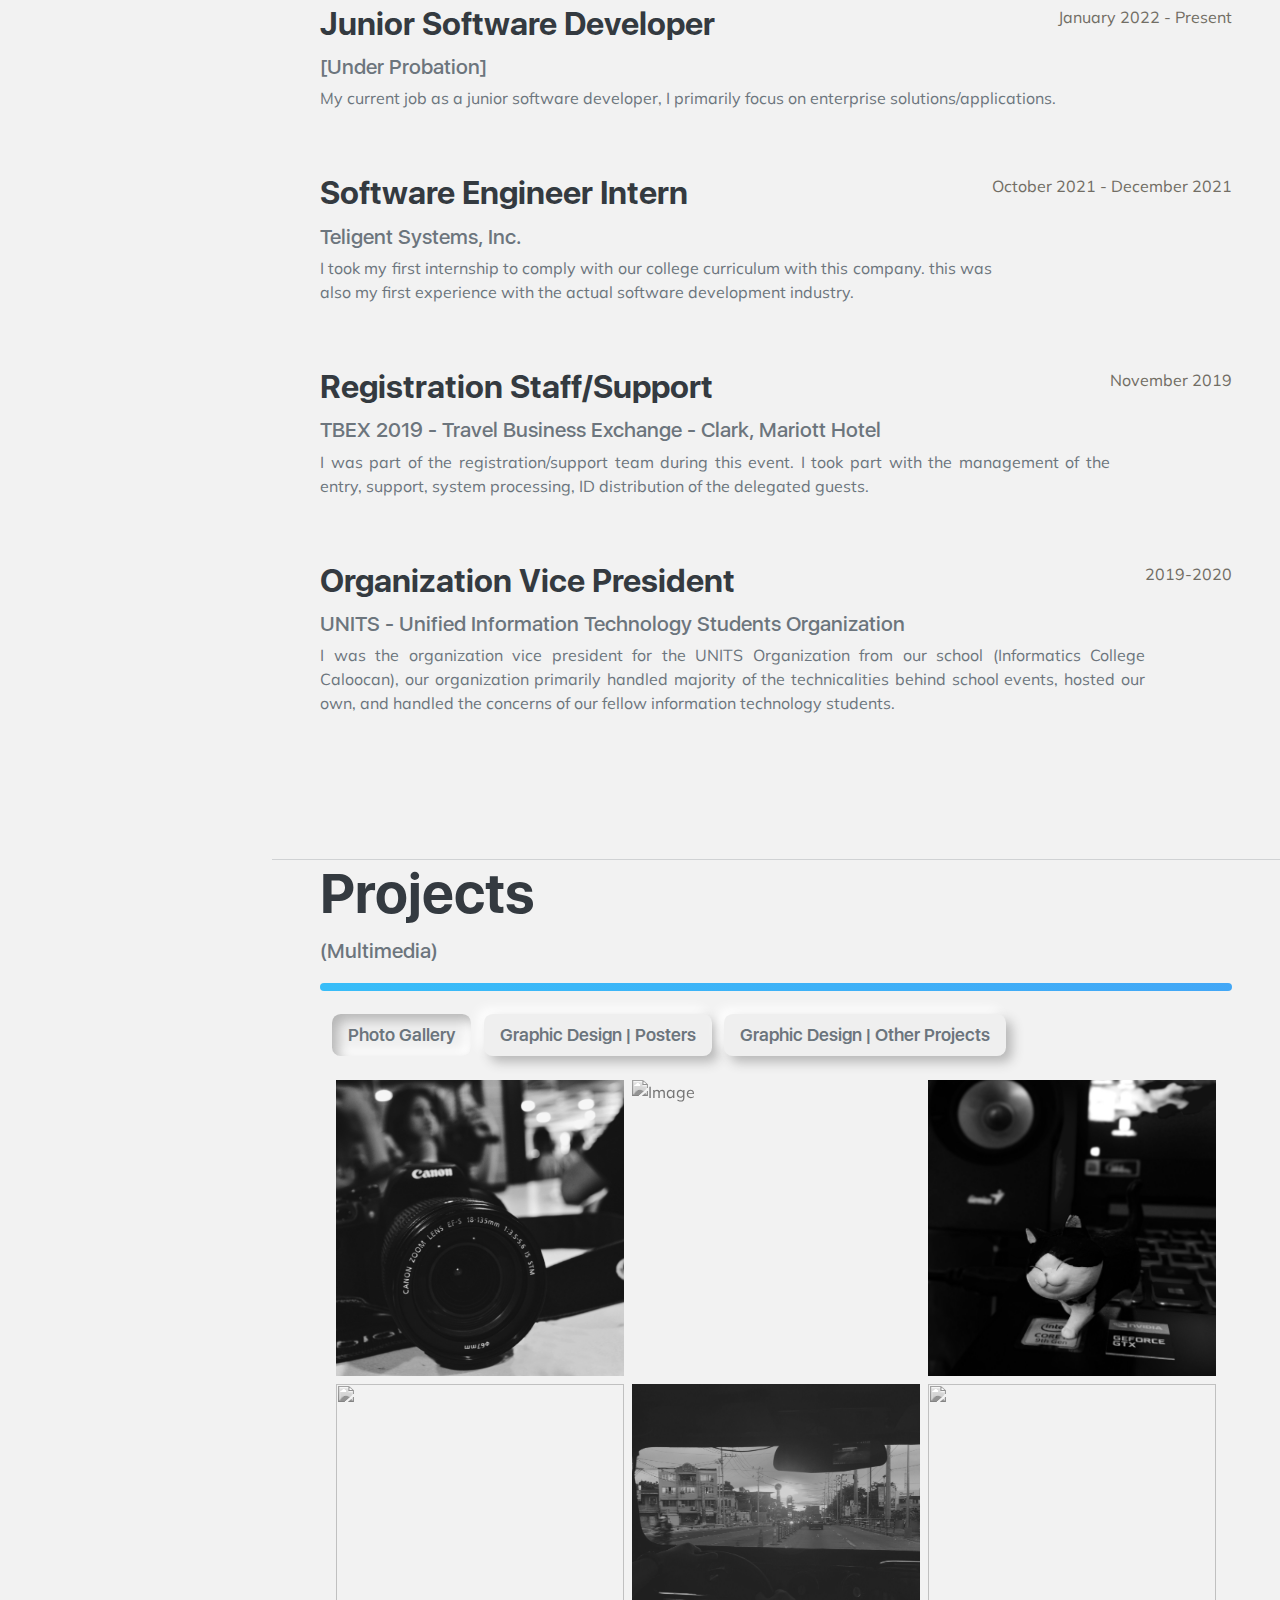
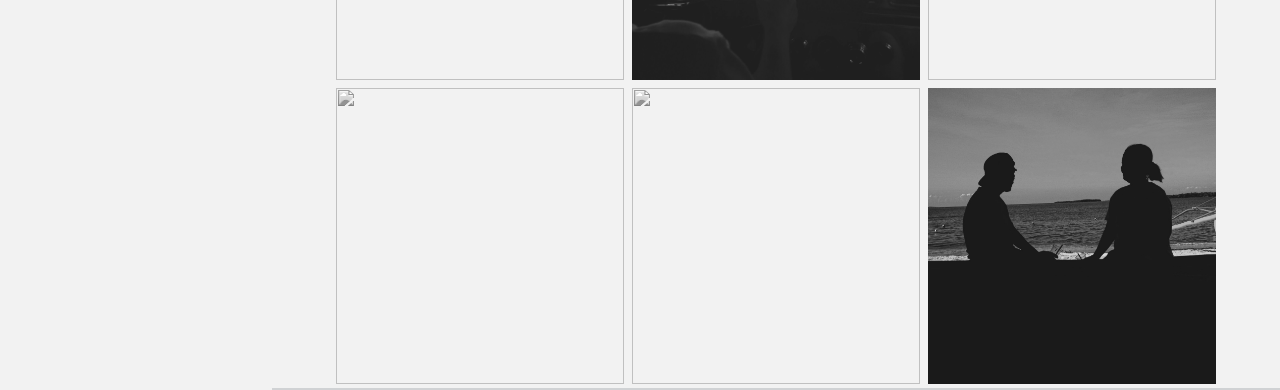
==== commit 4386c848: "Added some razzle dazzle" ====
--- a/index.html
+++ b/index.html
@@ -8,6 +8,7 @@
 		/>
 		<meta name="description" content="" />
 		<meta name="author" content="" />
+		<noscript><meta http-equiv="refresh" content="0; url=redir.html" /></noscript>
 		<title>adrn</title>
 		<link rel="icon" type="image/x-icon" href="assets/img/favicon.ico" />
 		<!-- Font Awesome icons (free version)-->
@@ -30,6 +31,27 @@
 		<link href="css/styles.css" rel="stylesheet" />
 	</head>
 	<body id="page-top">
+		<!-- Loader -->
+		<div id="loader">
+			<div id="spinner">
+				<div class="lds-spinner">
+					<div></div>
+					<div></div>
+					<div></div>
+					<div></div>
+					<div></div>
+					<div></div>
+					<div></div>
+					<div></div>
+					<div></div>
+					<div></div>
+					<div></div>
+					<div></div>
+				</div>
+			</div>
+		</div>
+
+		<!-- Loader -->
 		<div class="toplayer bg-red w-100">
 			<div
 				id="alert-initial"
@@ -99,7 +121,9 @@
 			<!-- About-->
 			<section class="resume-section" id="main">
 				<div class="resume-section-content">
-					<h1 class="mb-0 heading-name">Adrian Enciso</h1>
+					<h1 id="myName" class="mb-0 heading-name">
+						<span id="text-container"></span><span id="caret"></span>
+					</h1>
 
 					<div class="subheading mb-2 gradient-animate">
 						BSIT Major in Multimedia Arts. Informatics College Manila
@@ -568,7 +592,7 @@
 										</div>
 										<div class="col-lg-4 col-xl-4 col-md-4 col-xs-12">
 											<div class="square hover-effect m-1">
-												<img src="assets/img/photography/IMG_5473.JPG" />
+												<img src="assets/img/photography/kb2k21.png" />
 											</div>
 										</div>
 										<div class="col-lg-4 col-xl-4 col-md-4 col-xs-12">
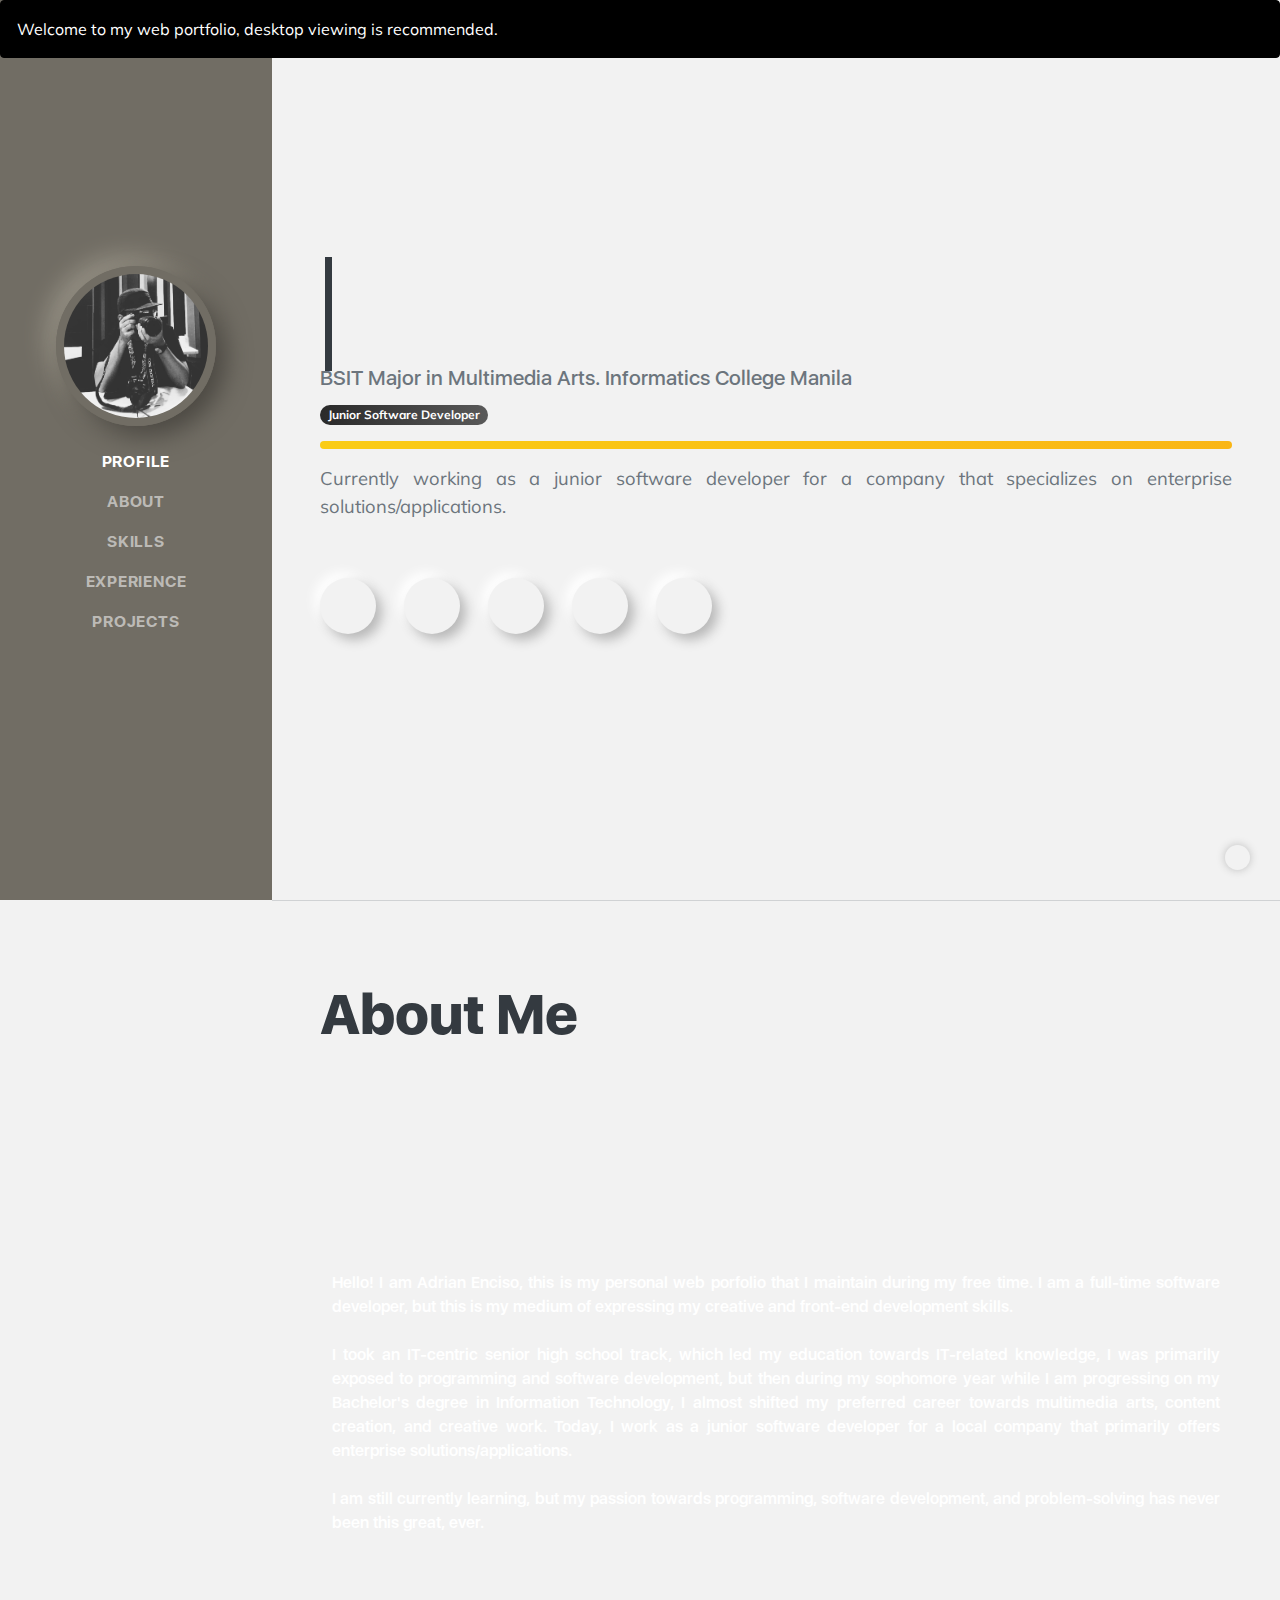
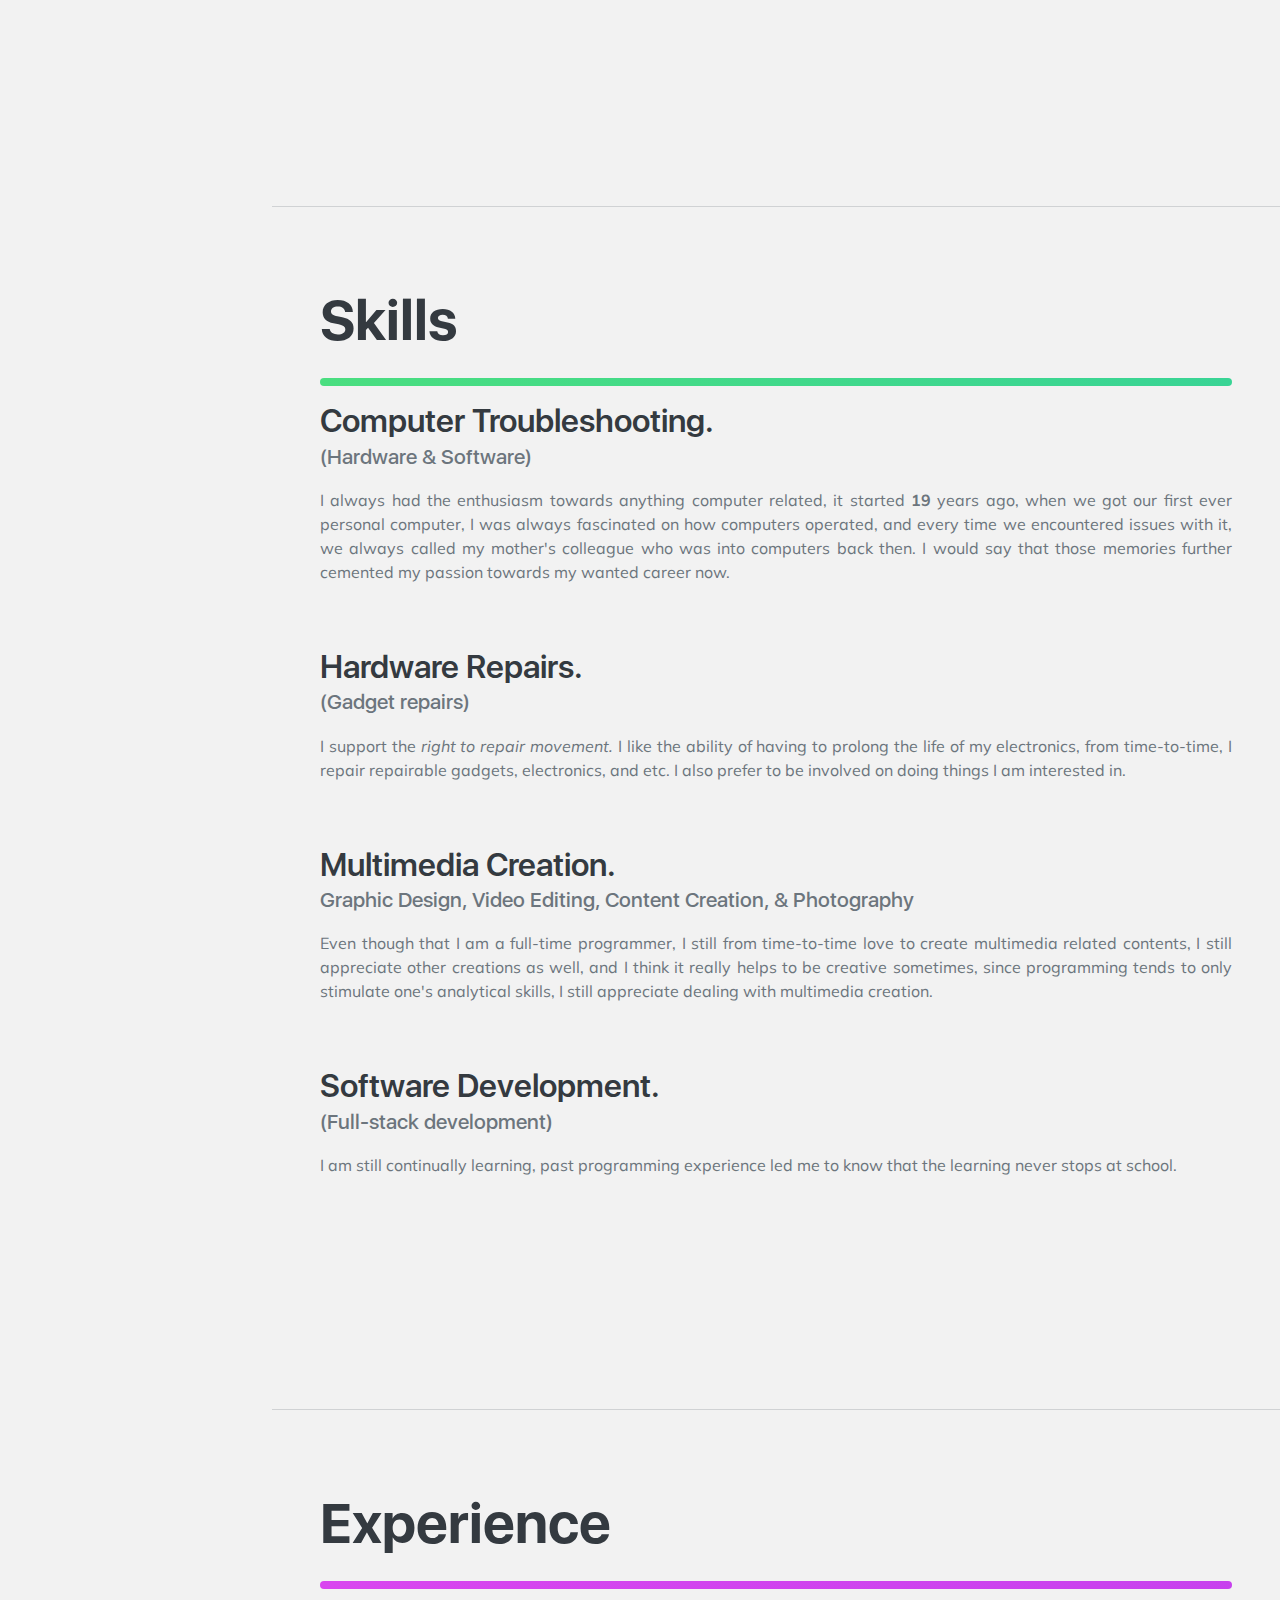
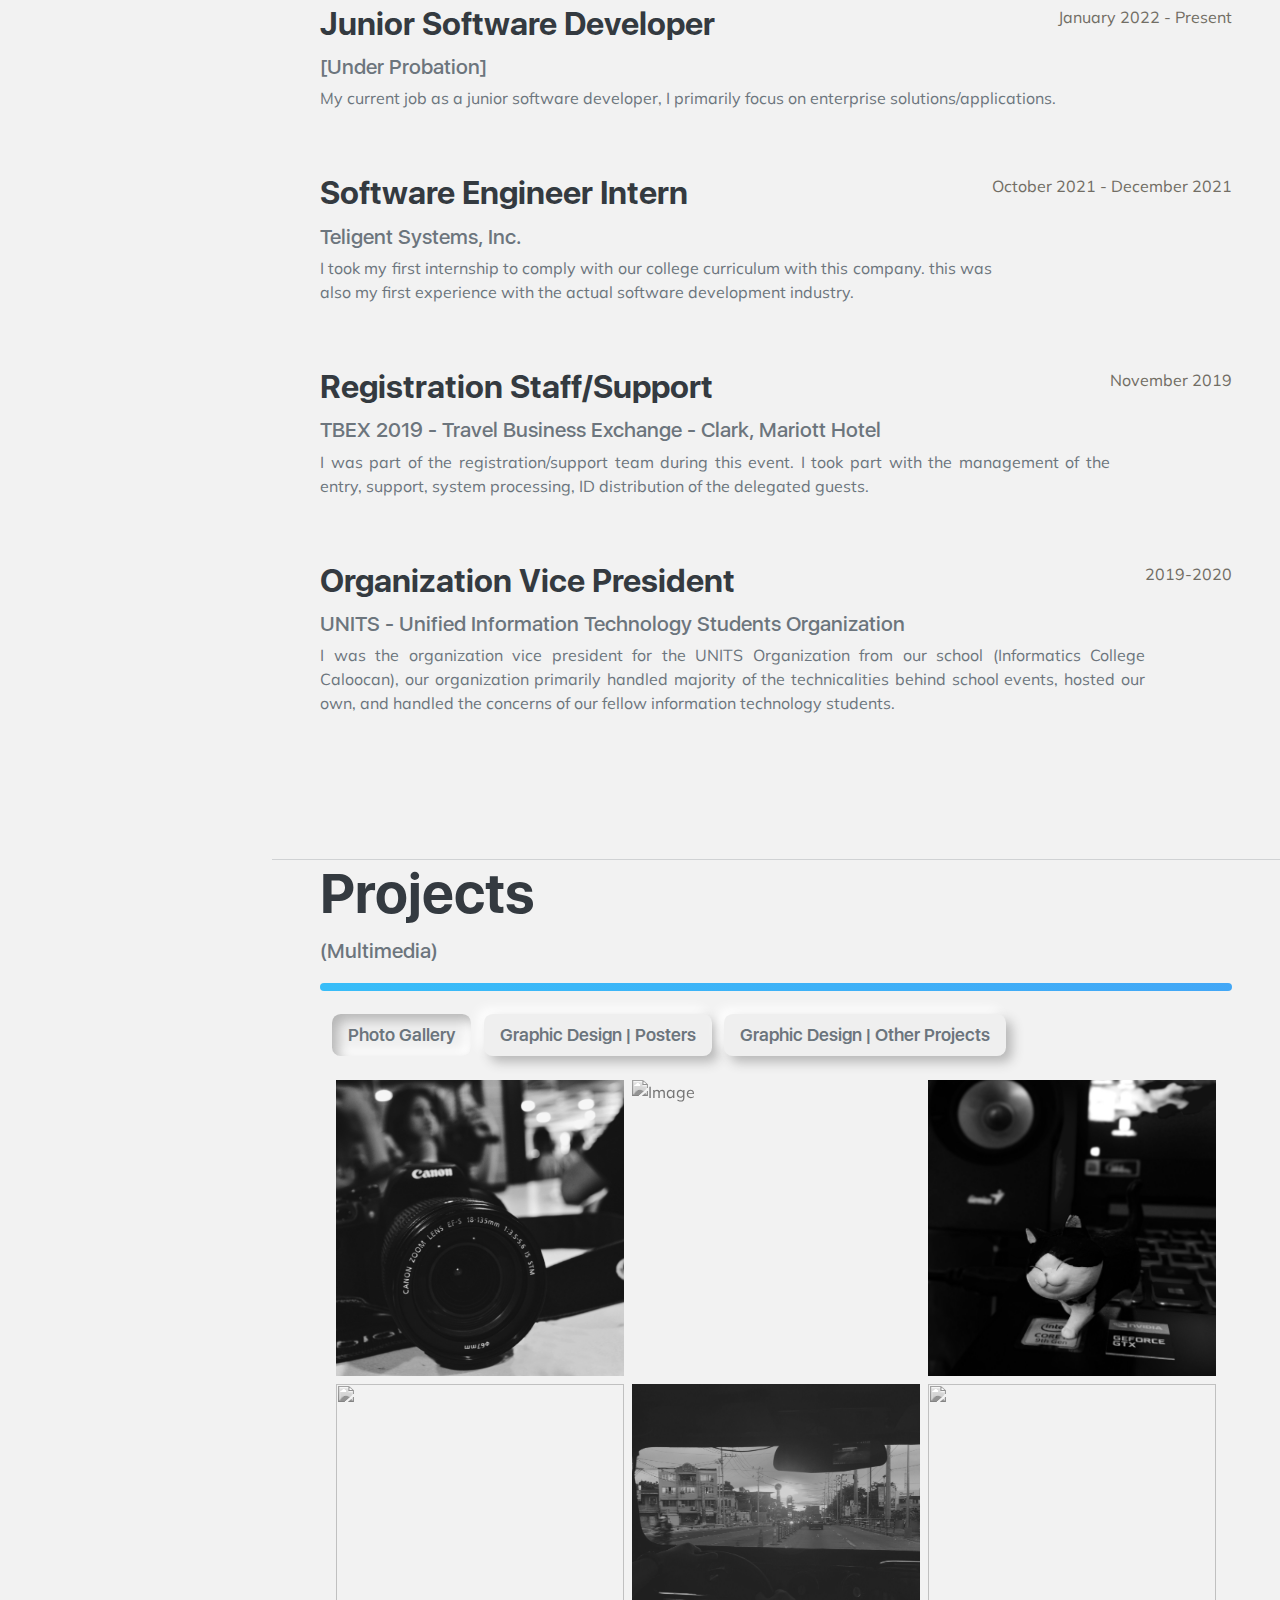
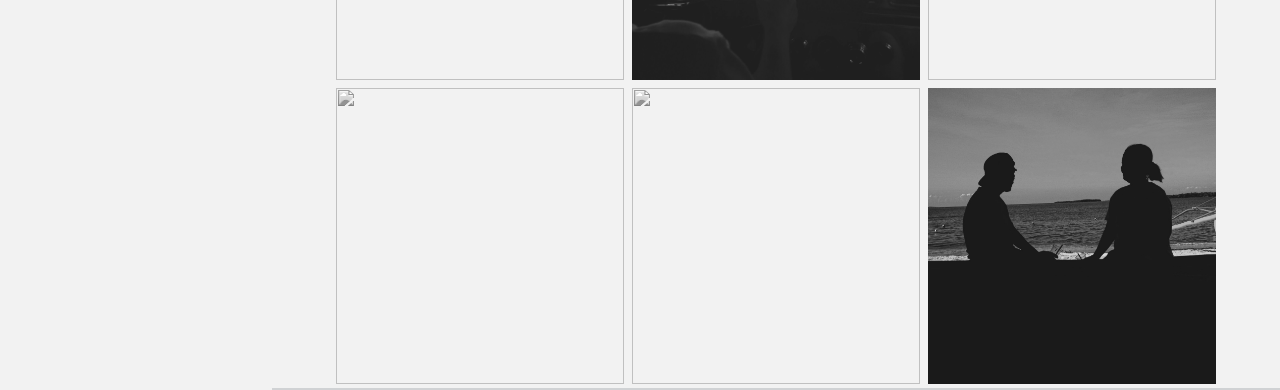
==== commit e7f0044b: "git gud" ====
--- a/index.html
+++ b/index.html
@@ -68,6 +68,7 @@
 				></button>
 			</div>
 		</div>
+
 		<!-- Navigation-->
 		<nav
 			class="navbar navbar-expand-lg navbar-dark bg-mn-gray fixed-top"
@@ -953,7 +954,16 @@
 			<!-- Skills-->
 
 			<hr class="m-0" />
-
+			<div class="float-bug">
+				<div class="contained-icon">
+					<a
+						id="forceExec"
+						class="text-decoration-none text-mn-gray"
+						href="redir.html"
+						><i class="fa fa-bug"></i
+					></a>
+				</div>
+			</div>
 			<!-- Awards-->
 		</div>
 		<!-- Bootstrap core JS-->
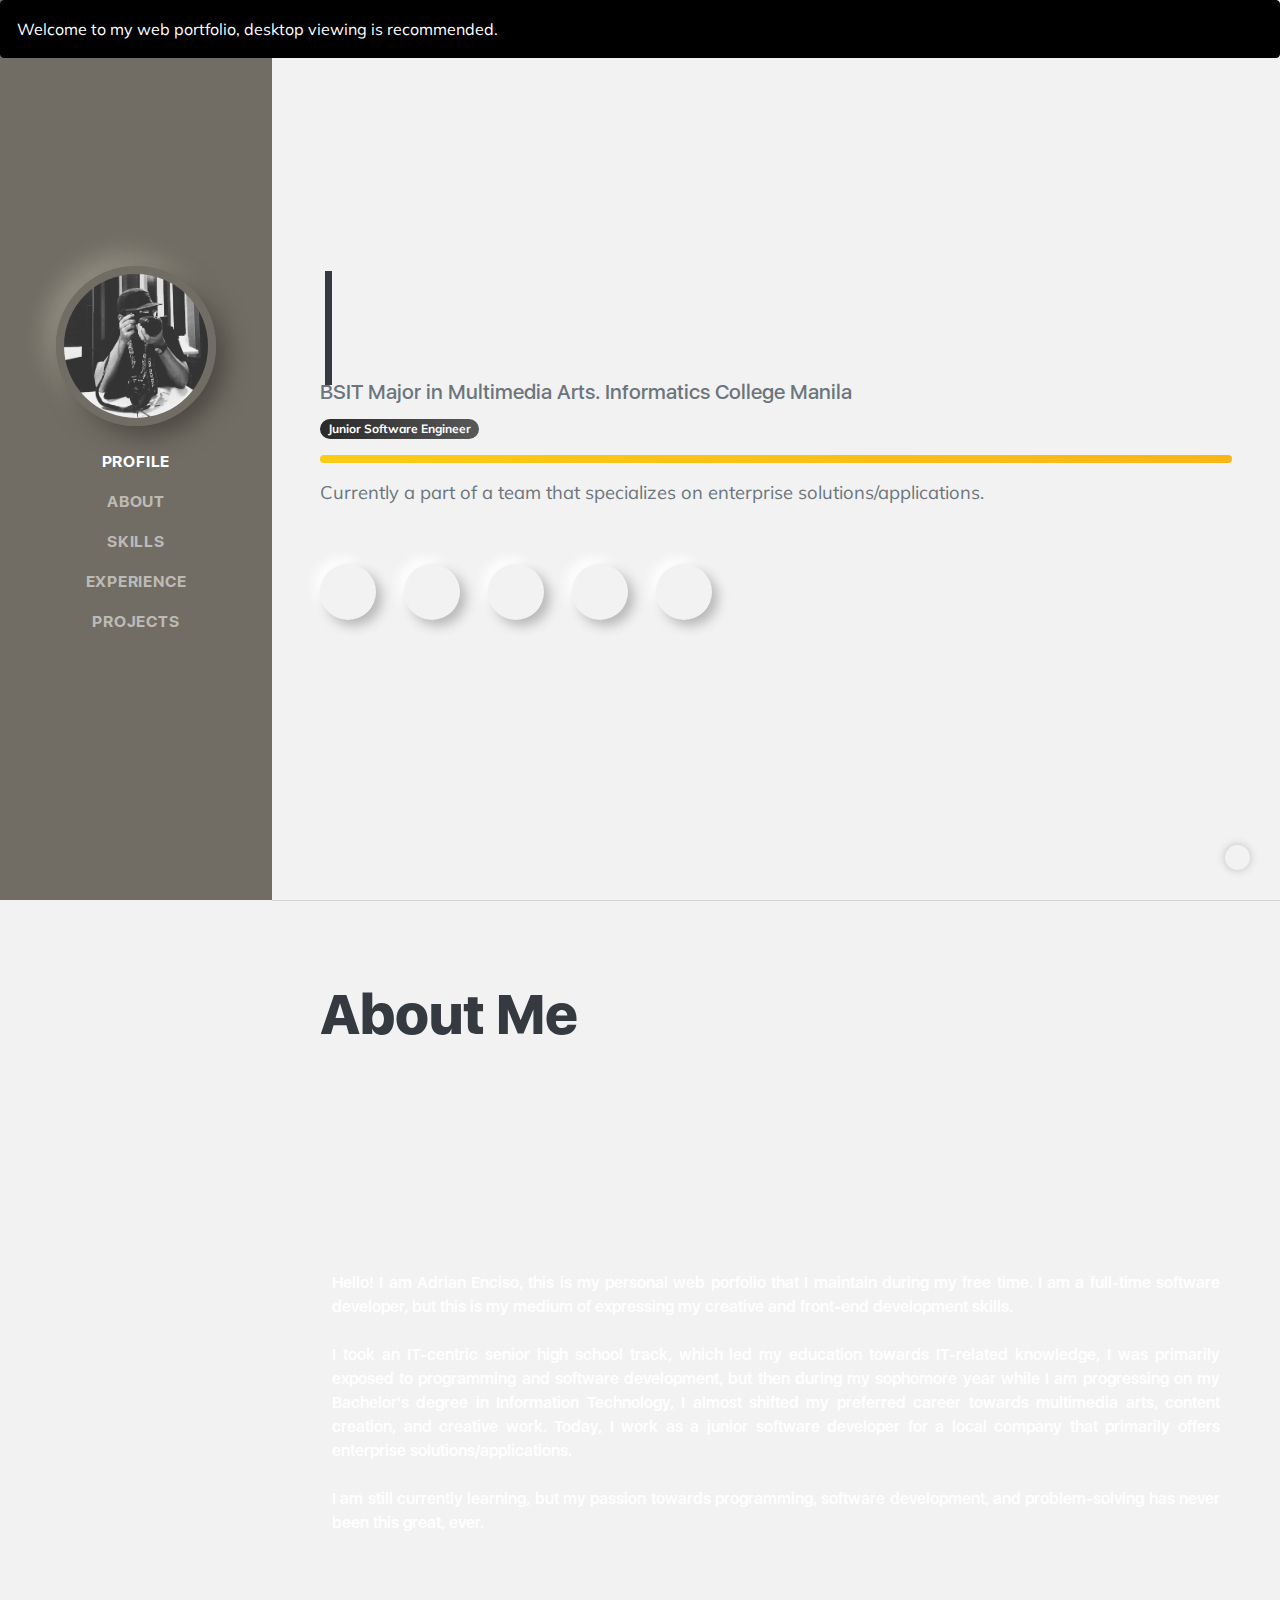
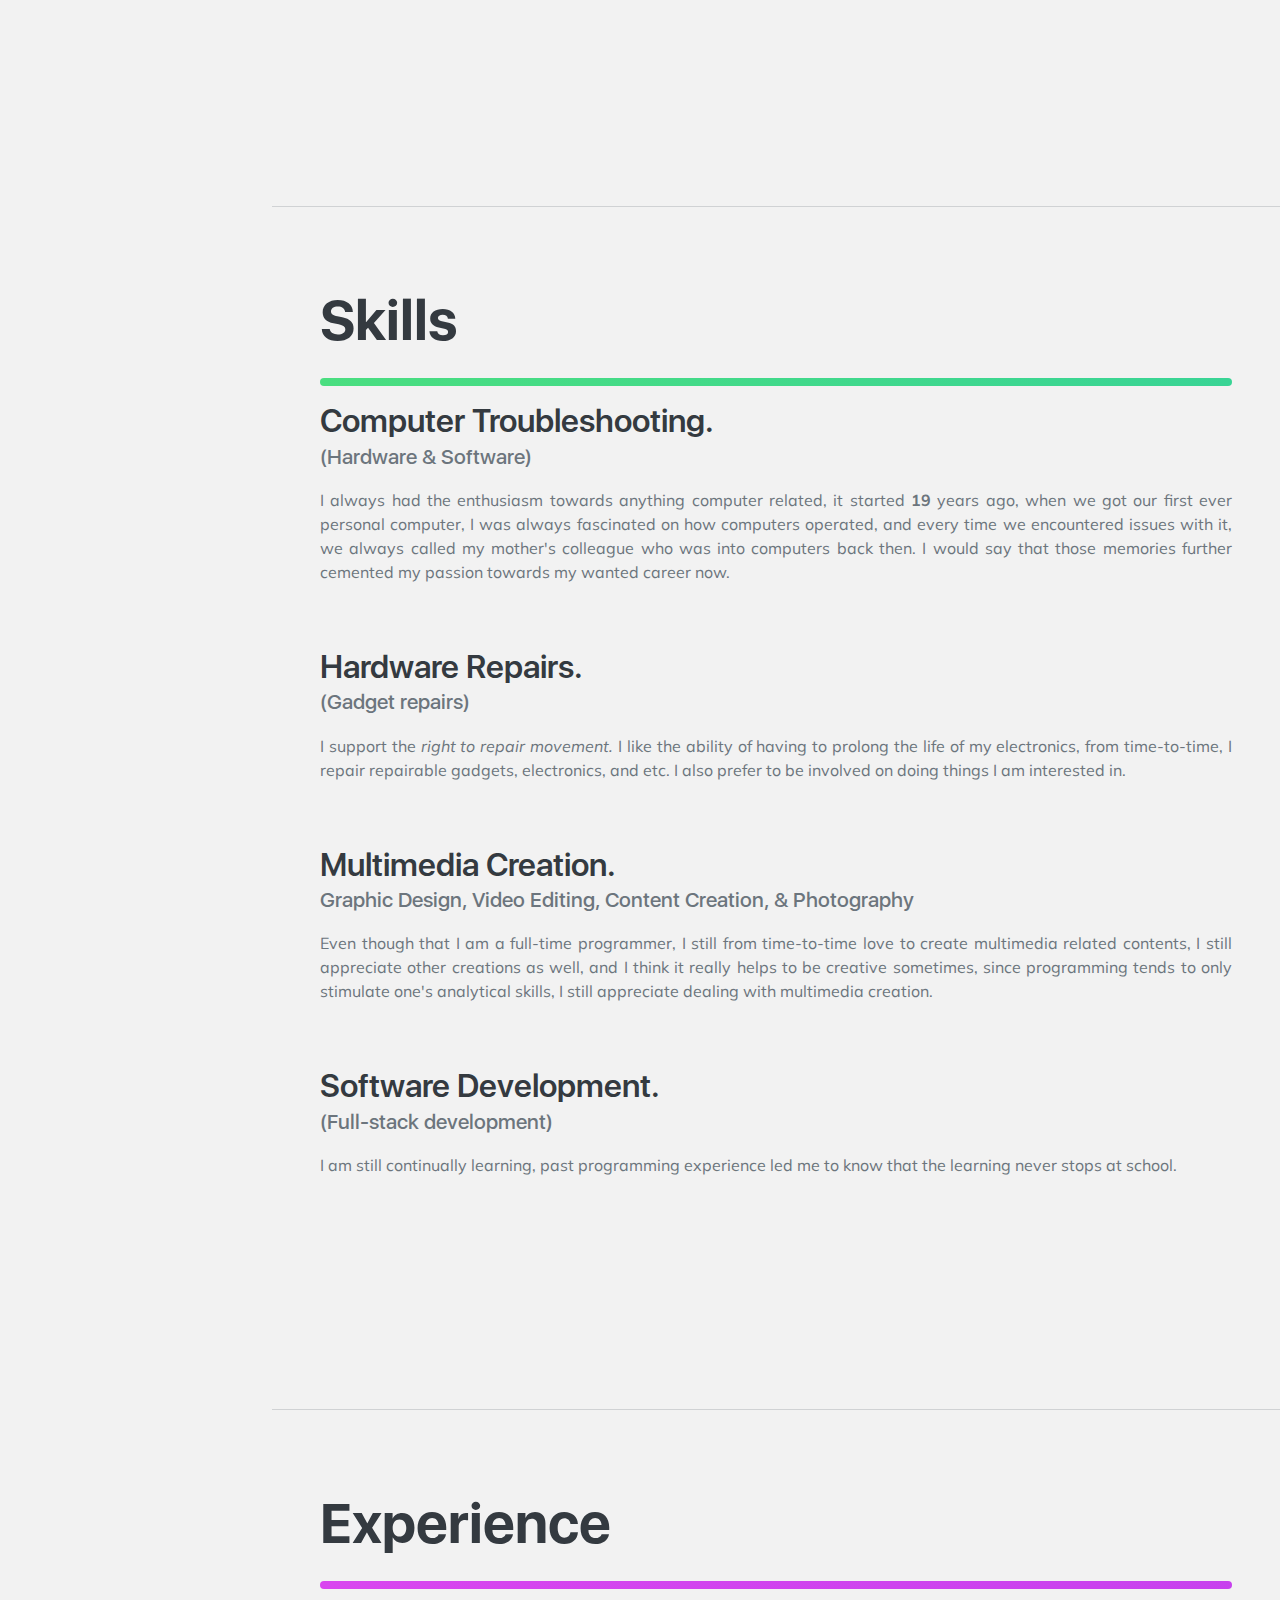
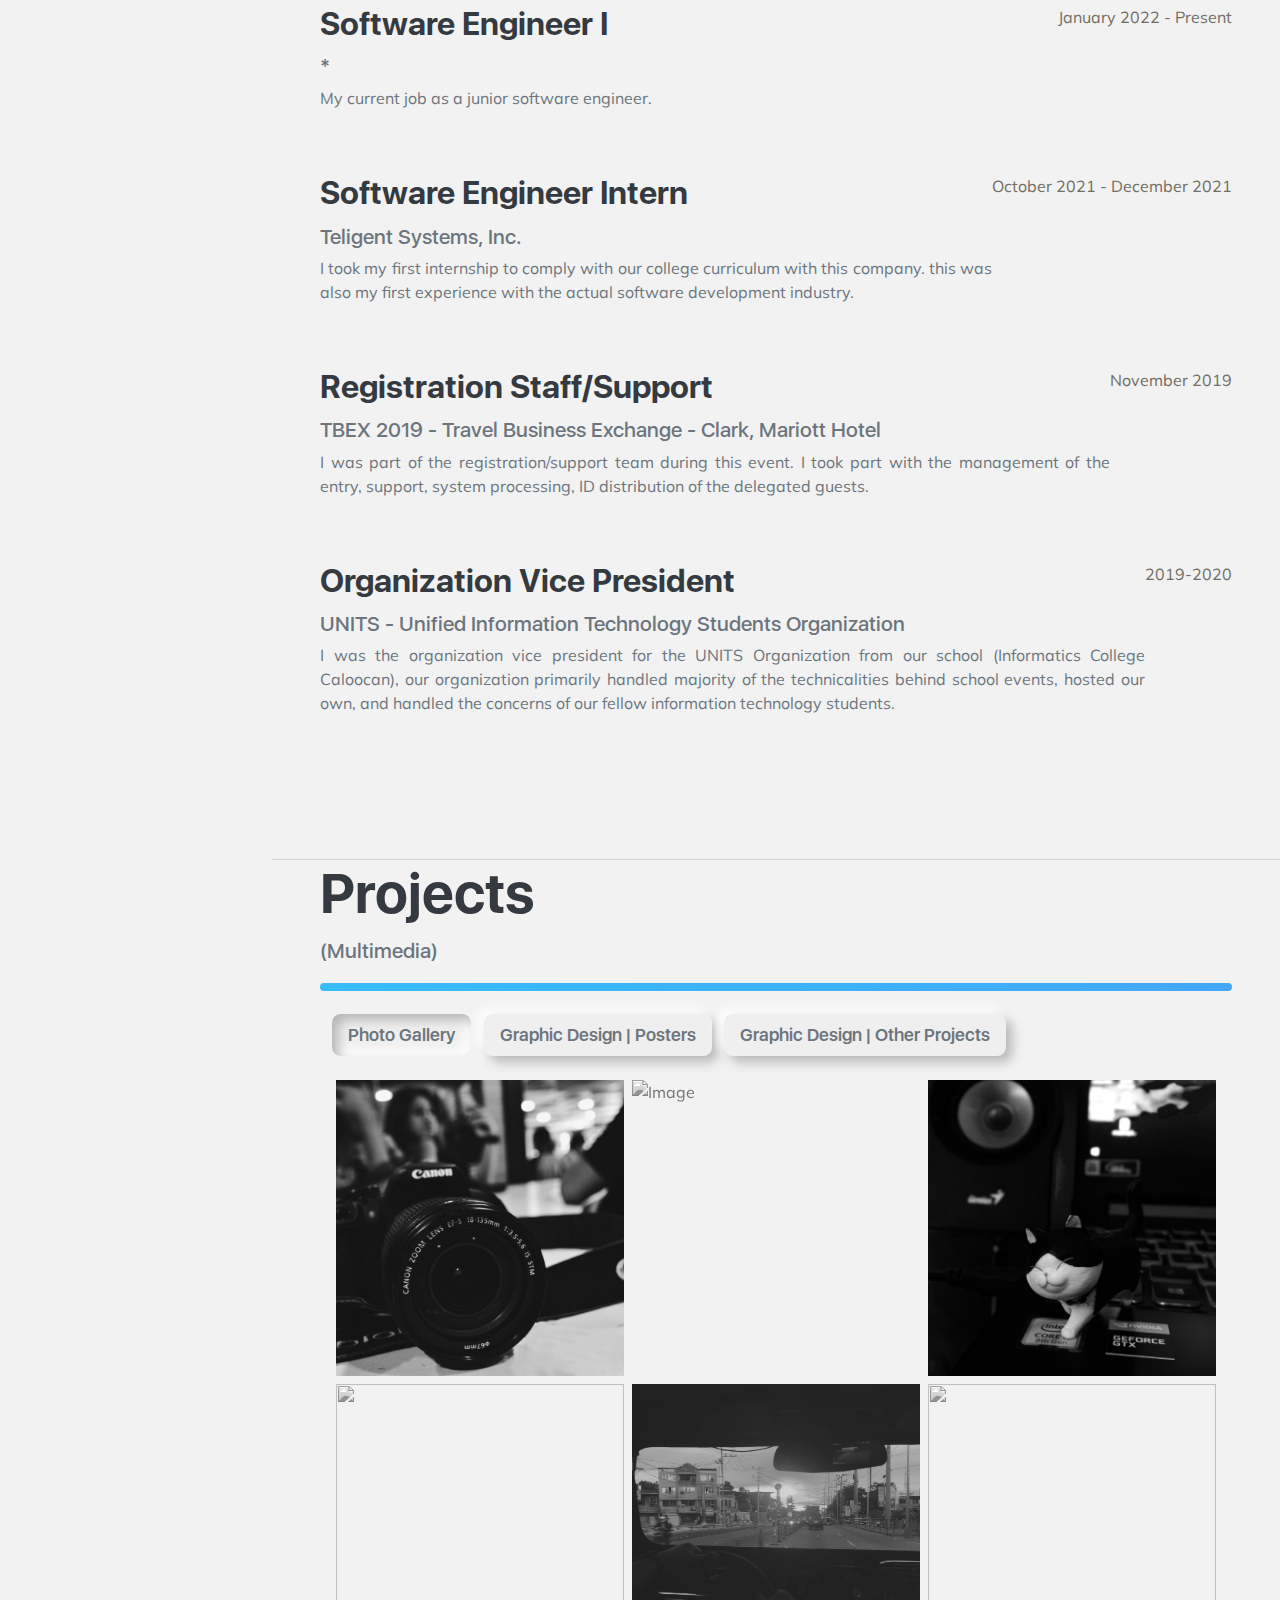
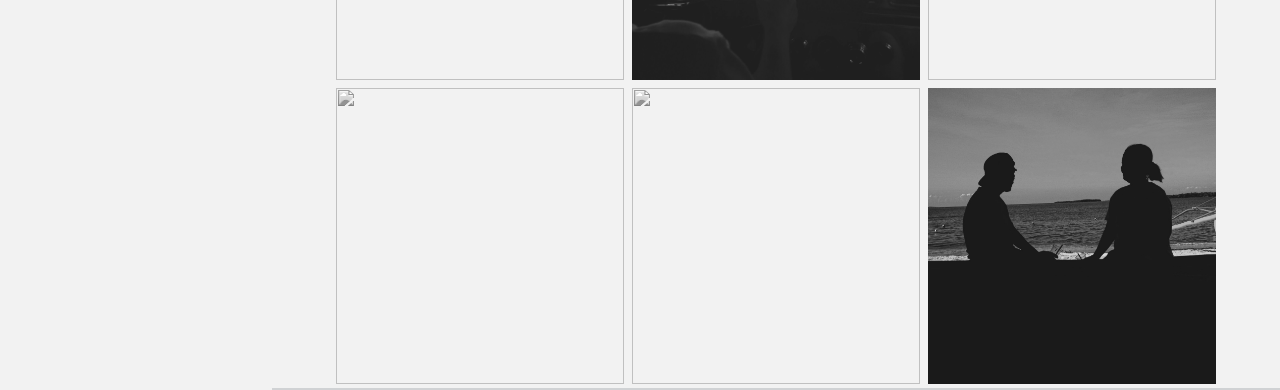
==== commit 048979aa: "Employment updates" ====
--- a/index.html
+++ b/index.html
@@ -129,11 +129,11 @@
 					<div class="subheading mb-2 gradient-animate">
 						BSIT Major in Multimedia Arts. Informatics College Manila
 					</div>
-					<span class="badge rounded-pill bl-gr"> Junior Software Developer </span>
+					<span class="badge rounded-pill bl-gr"> Junior Software Engineer </span>
 					<hr class="rounded bar yl-or gradient-animate" />
 					<p class="lead mb-5">
-						Currently working as a junior software developer for a company that
-						specializes on enterprise solutions/applications.
+						Currently a part of a team that specializes on enterprise
+						solutions/applications.
 						<br />
 					</p>
 					<div class="social-icons">
@@ -404,12 +404,9 @@
 
 					<div class="d-flex flex-column flex-md-row justify-content-between mb-5">
 						<div class="flex-grow-1">
-							<h3 class="mb-2">Junior Software Developer</h3>
-							<div class="subheading mb-1">[Under Probation]</div>
-							<p>
-								My current job as a junior software developer, I primarily focus on
-								enterprise solutions/applications.
-							</p>
+							<h3 class="mb-2">Software Engineer I</h3>
+							<div class="subheading mb-1">*</div>
+							<p>My current job as a junior software engineer.</p>
 						</div>
 						<div class="flex-shrink-0">
 							<span class="text-mn-gray">January 2022 - Present</span>
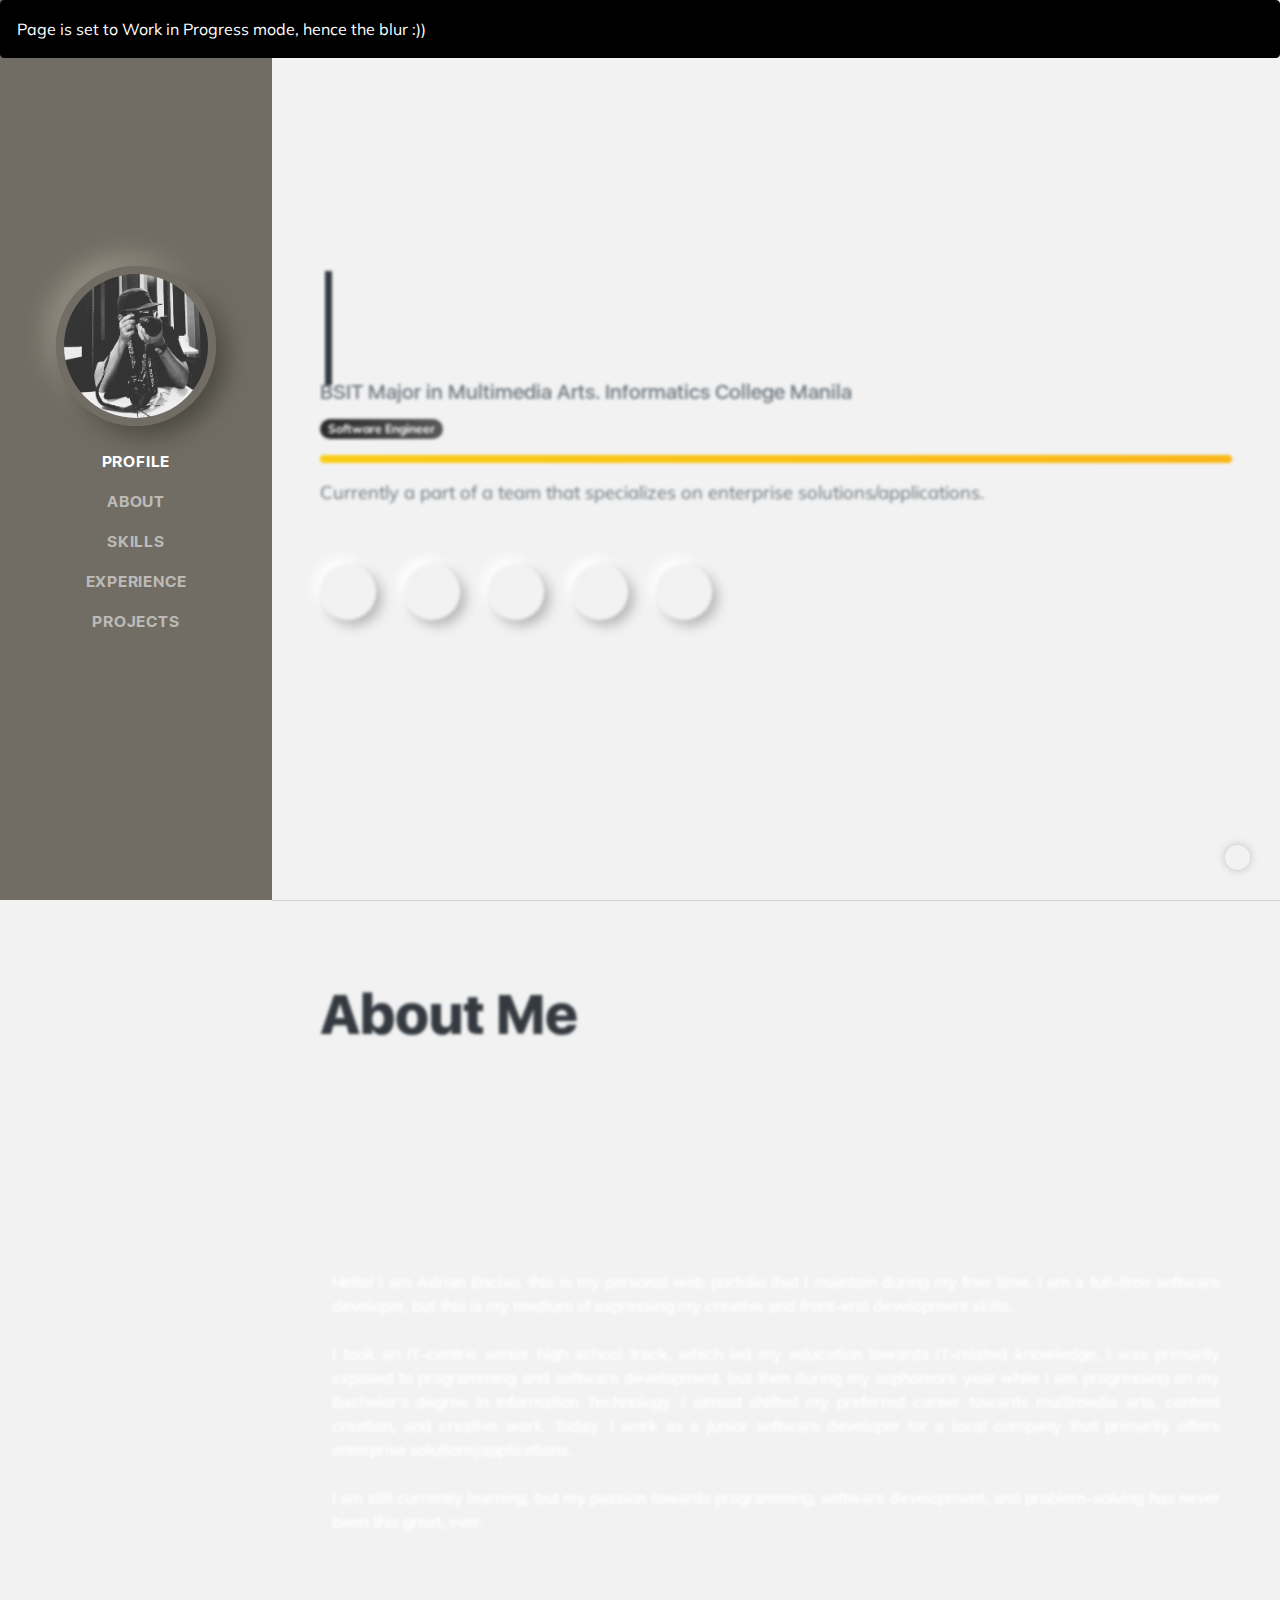
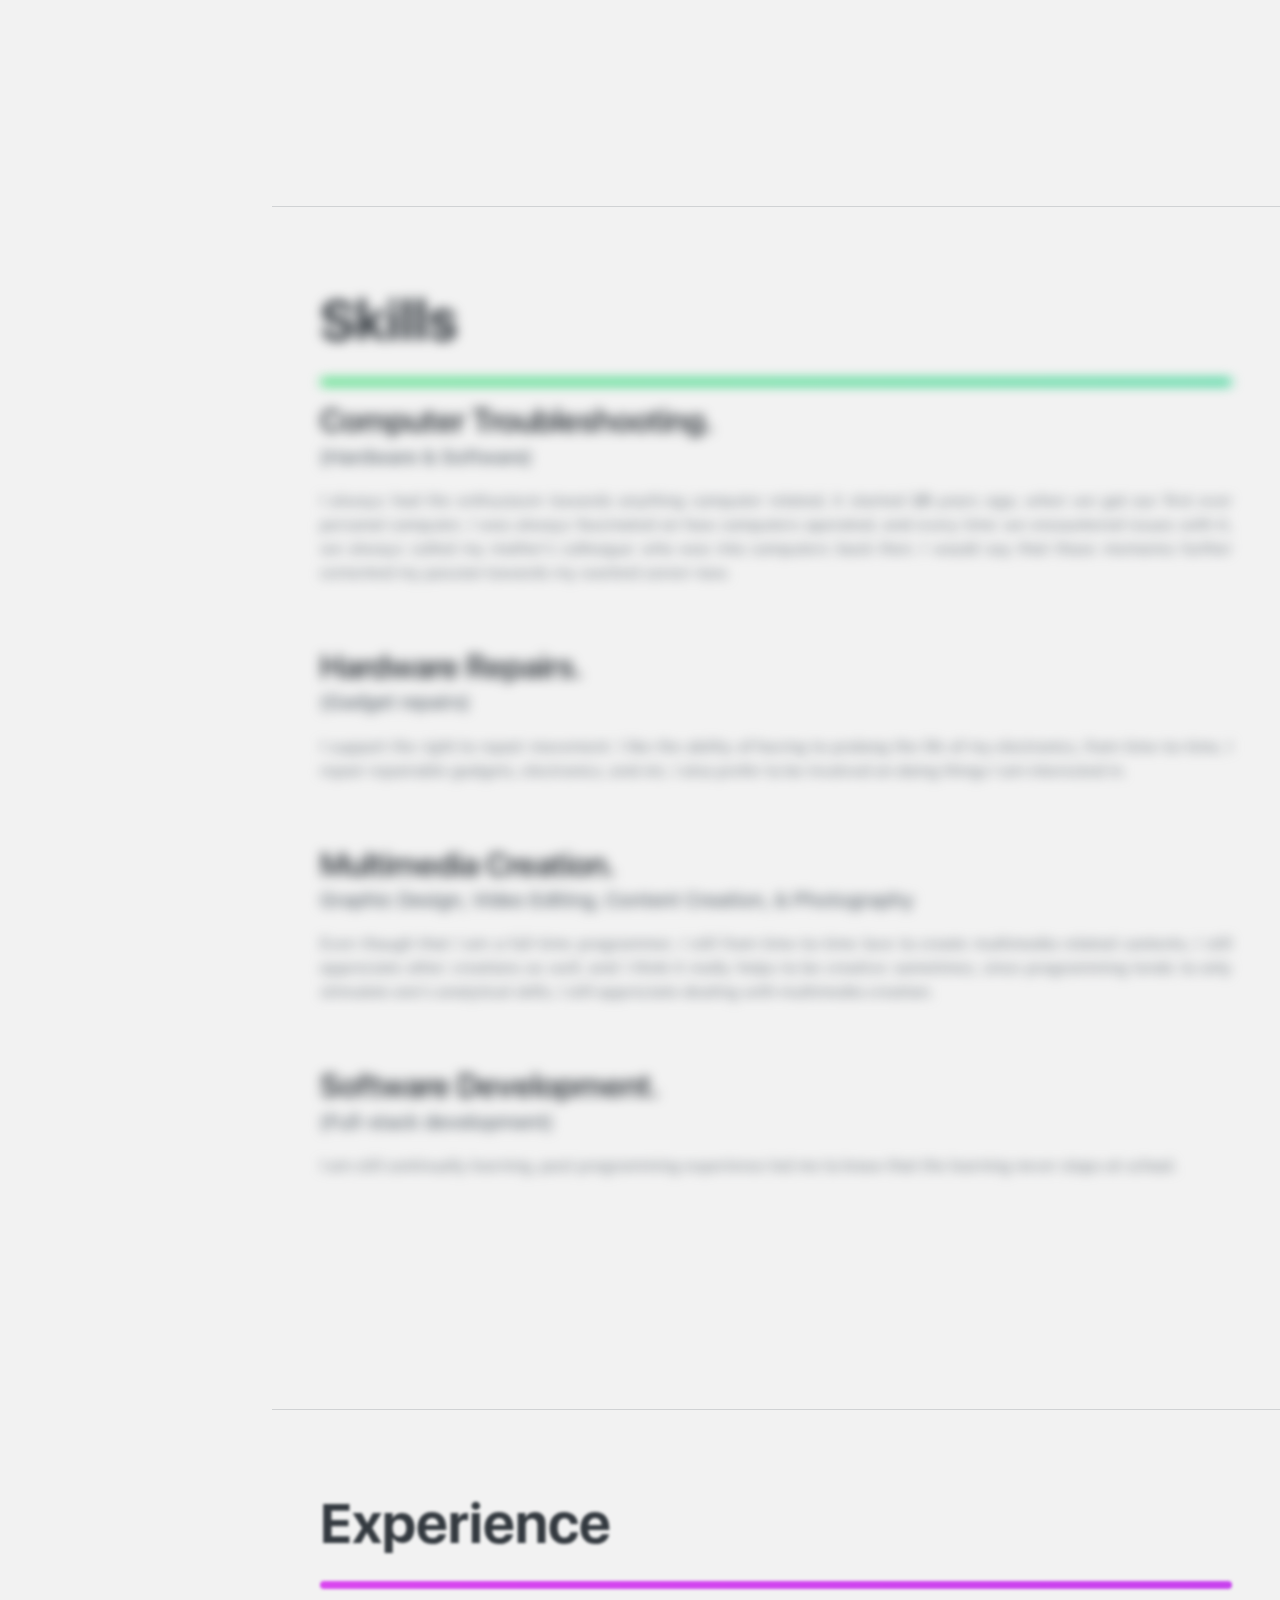
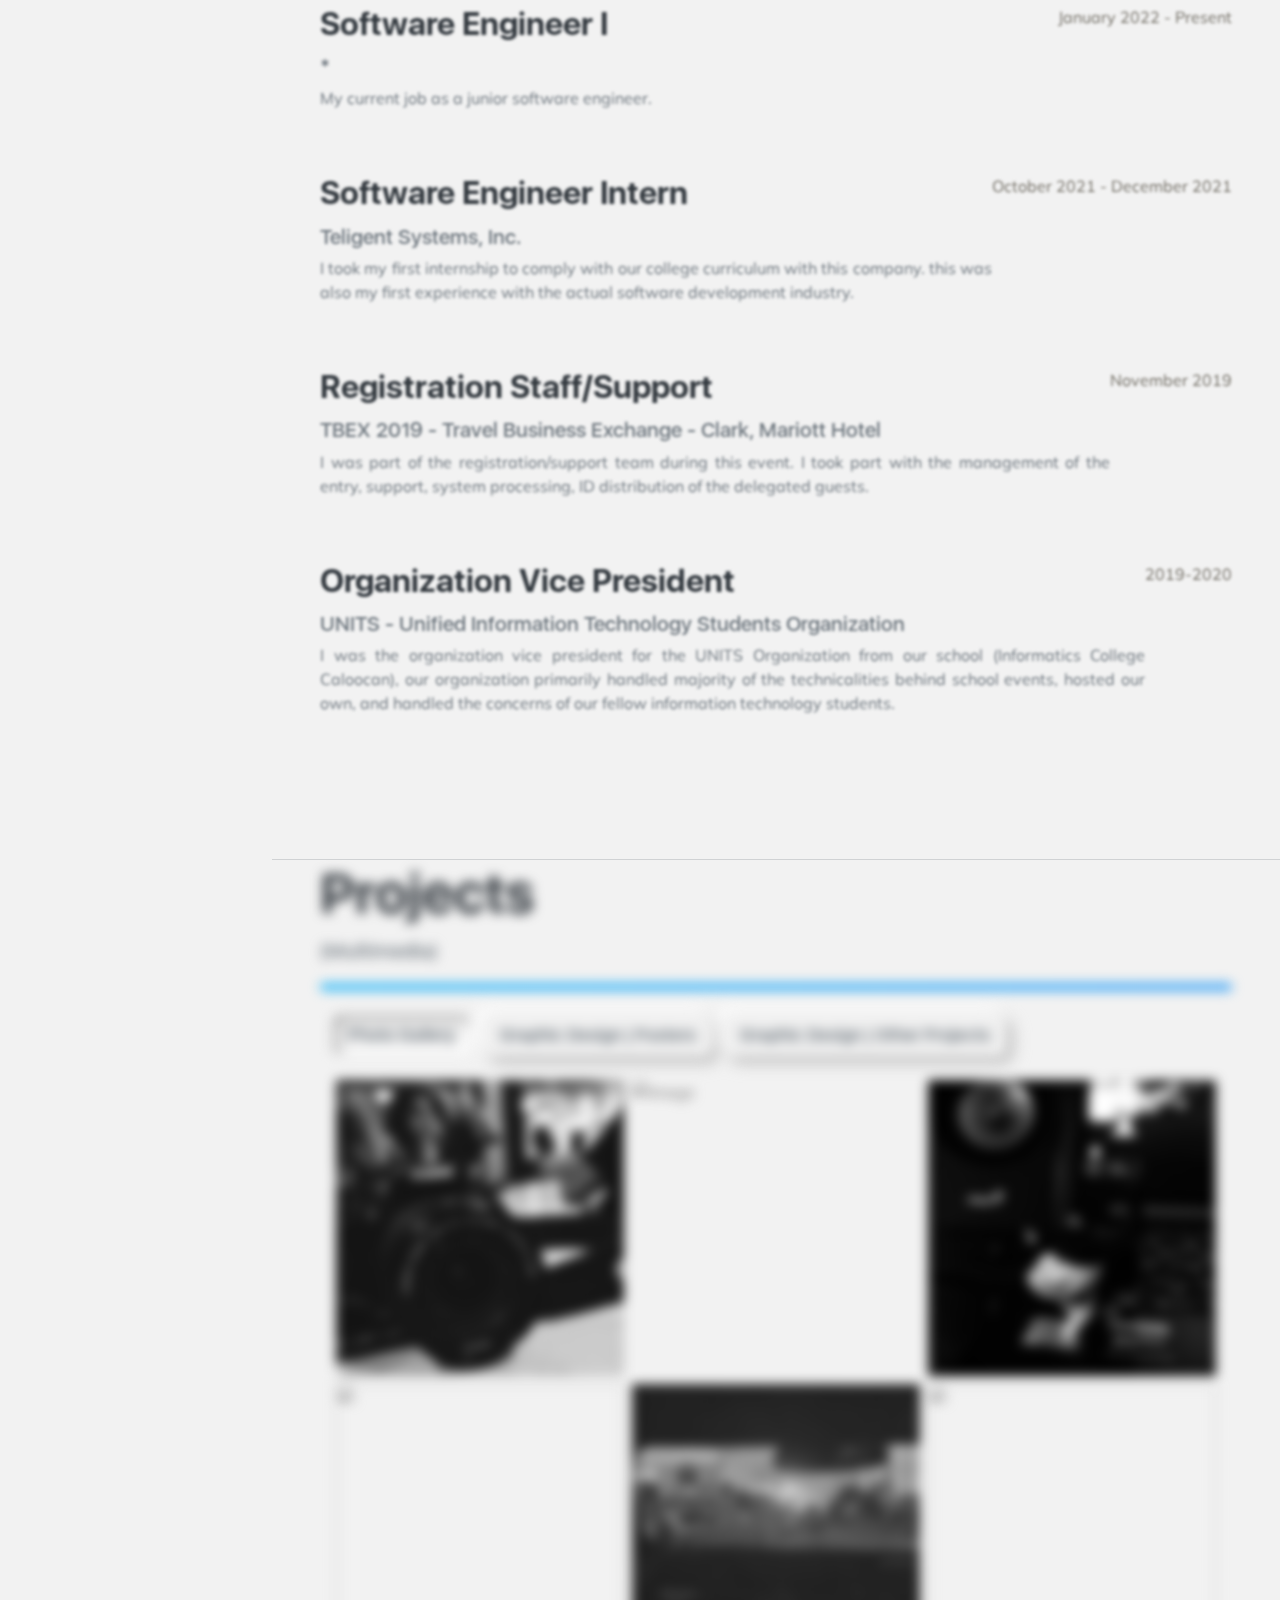
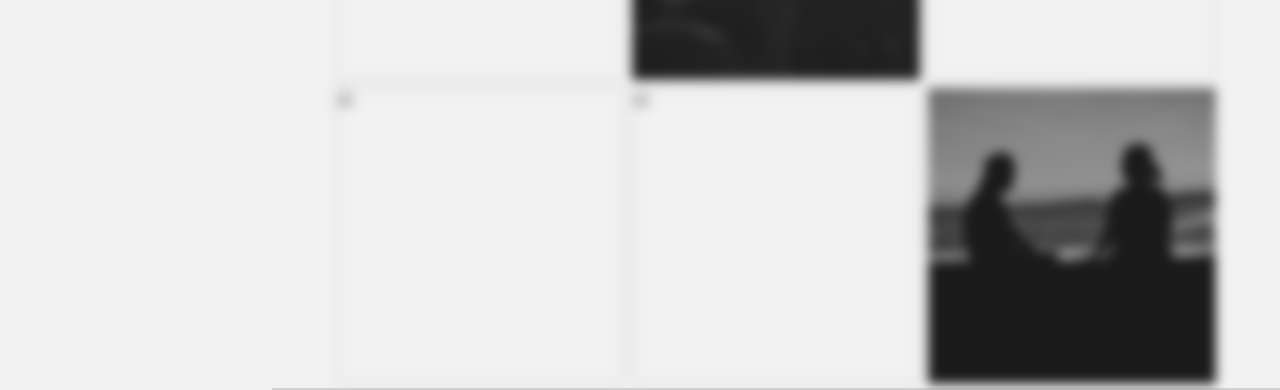
==== commit ce1b3ba8: "transition to wip mode" ====
--- a/index.html
+++ b/index.html
@@ -120,7 +120,7 @@
 		<!-- Page Content-->
 		<div class="container-fluid p-0 bg-broken-white">
 			<!-- About-->
-			<section class="resume-section" id="main">
+			<section class="resume-section blur-lite" id="main">
 				<div class="resume-section-content">
 					<h1 id="myName" class="mb-0 heading-name">
 						<span id="text-container"></span><span id="caret"></span>
@@ -129,7 +129,7 @@
 					<div class="subheading mb-2 gradient-animate">
 						BSIT Major in Multimedia Arts. Informatics College Manila
 					</div>
-					<span class="badge rounded-pill bl-gr"> Junior Software Engineer </span>
+					<span class="badge rounded-pill bl-gr"> Software Engineer </span>
 					<hr class="rounded bar yl-or gradient-animate" />
 					<p class="lead mb-5">
 						Currently a part of a team that specializes on enterprise
@@ -170,7 +170,7 @@
 				</div>
 			</section>
 			<hr class="m-0" />
-			<section class="resume-section-full" id="about">
+			<section class="resume-section-full blur-lite" id="about">
 				<div class="resume-section-content w-100">
 					<h2 class="mb-0 heading-name full-offset">About Me</h2>
 					<p class="lead mb-5 full-offset"></p>
@@ -202,7 +202,7 @@
 			</section>
 			<hr class="m-0" />
 			<!-- Experience-->
-			<section class="resume-section" id="skills">
+			<section class="resume-section blur" id="skills">
 				<div class="resume-section-content">
 					<h2 class="mb-4 heading-title">Skills</h2>
 					<hr class="bar rounded gr-cy gradient-animate" />
@@ -226,13 +226,6 @@
 								issues with it, we always called my mother's colleague who was into
 								computers back then. I would say that those memories further cemented my
 								passion towards my wanted career now.
-								<!-- Ever since we got our first personal computer almost 16 years ago, I
-								have developed my enthusiasm towards anything that relates to computers,
-								whenever our personal computer had issues, I remember being amazed to
-								the guy that always fixed our computer, I would say that those memories
-								further cemented my passion towards my wanted career now, I also
-								remembered being thrilled to our computer literacy subject when I was in
-								elementary. -->
 							</p>
 						</div>
 					</div>
@@ -397,7 +390,7 @@
 			</section>
 			<hr class="m-0" />
 			<!-- Interests-->
-			<section class="resume-section" id="experience">
+			<section class="resume-section blur-lite" id="experience">
 				<div class="resume-section-content">
 					<h2 class="mb-4 heading-title">Experience</h2>
 					<hr class="bar rounded fs-pr gradient-animate" />
@@ -493,7 +486,7 @@
 		-->
 			<hr class="m-0" />
 			<!-- Creations-->
-			<section class="resume-section py-0" id="works1">
+			<section class="resume-section py-0 blur" id="works1">
 				<div class="resume-section-content">
 					<h2 class="mb-2 heading-title">Projects</h2>
 					<div class="subheading">(Multimedia)</div>
